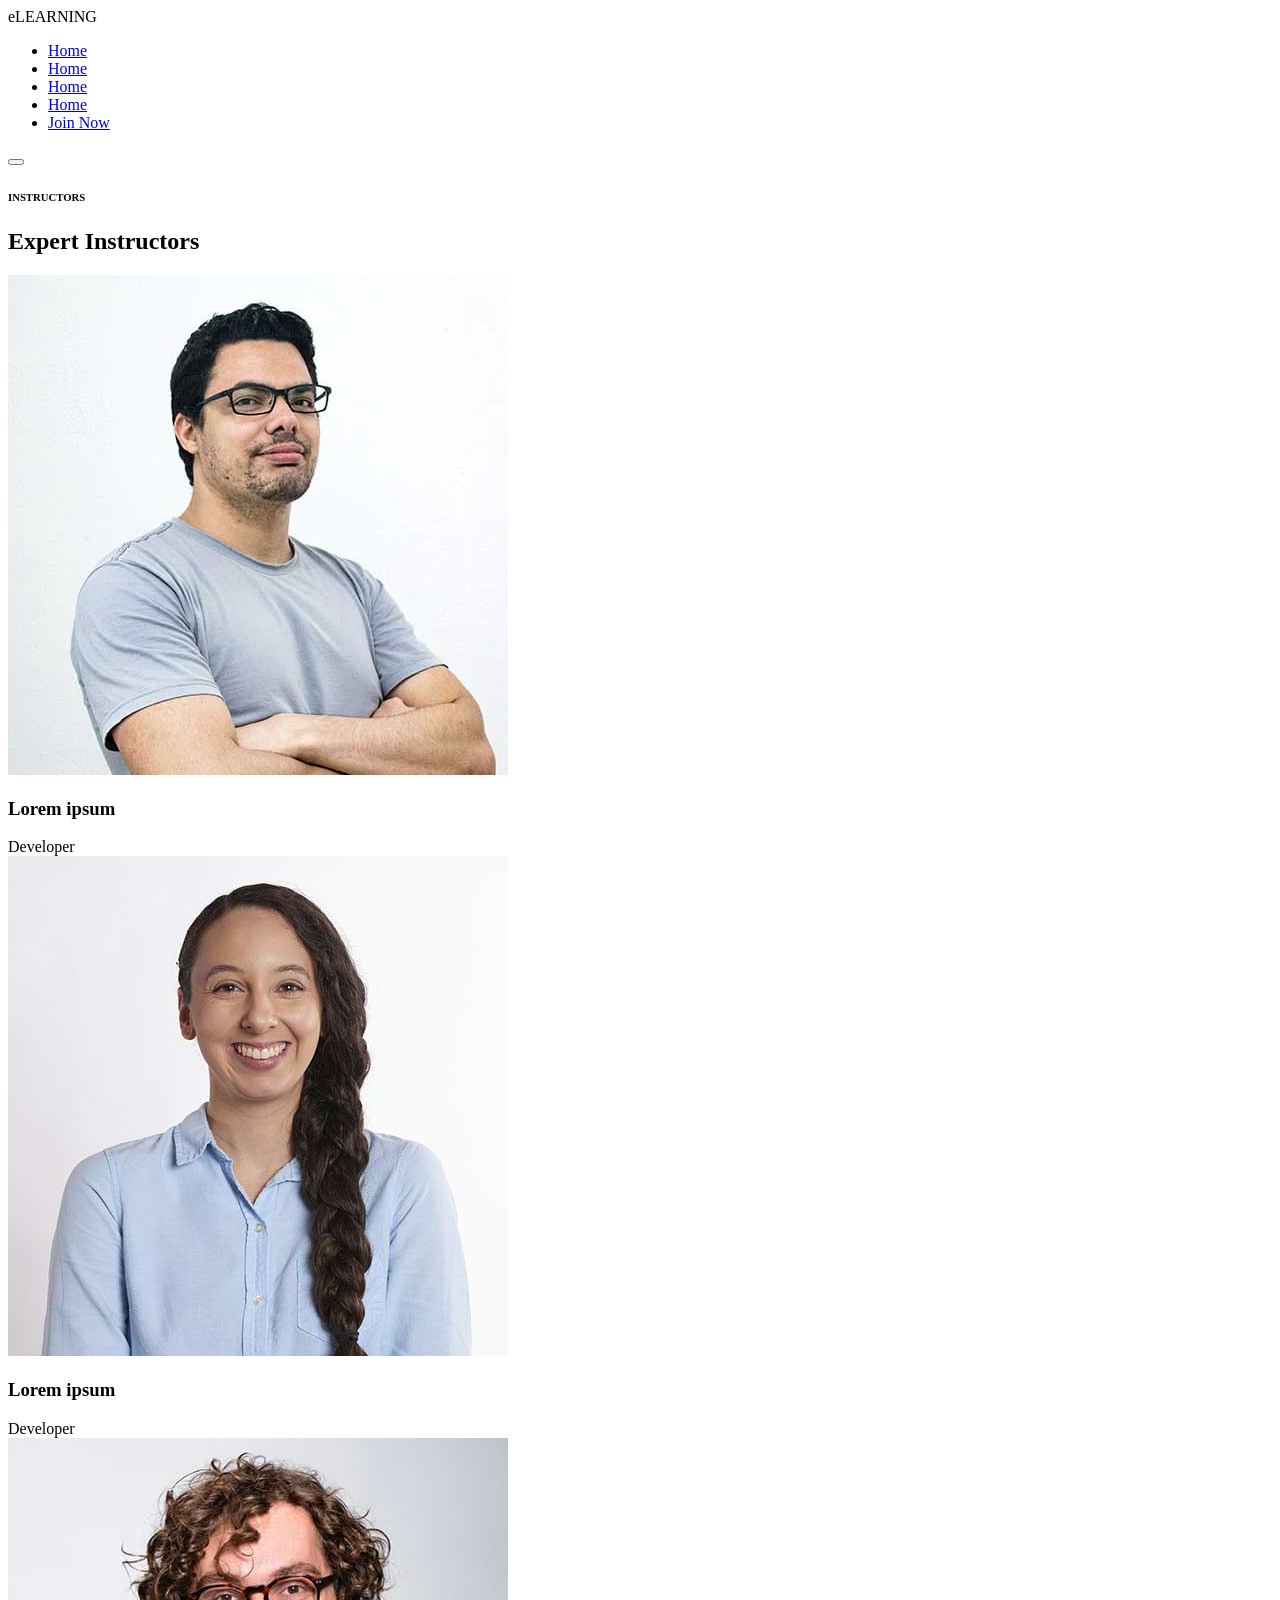
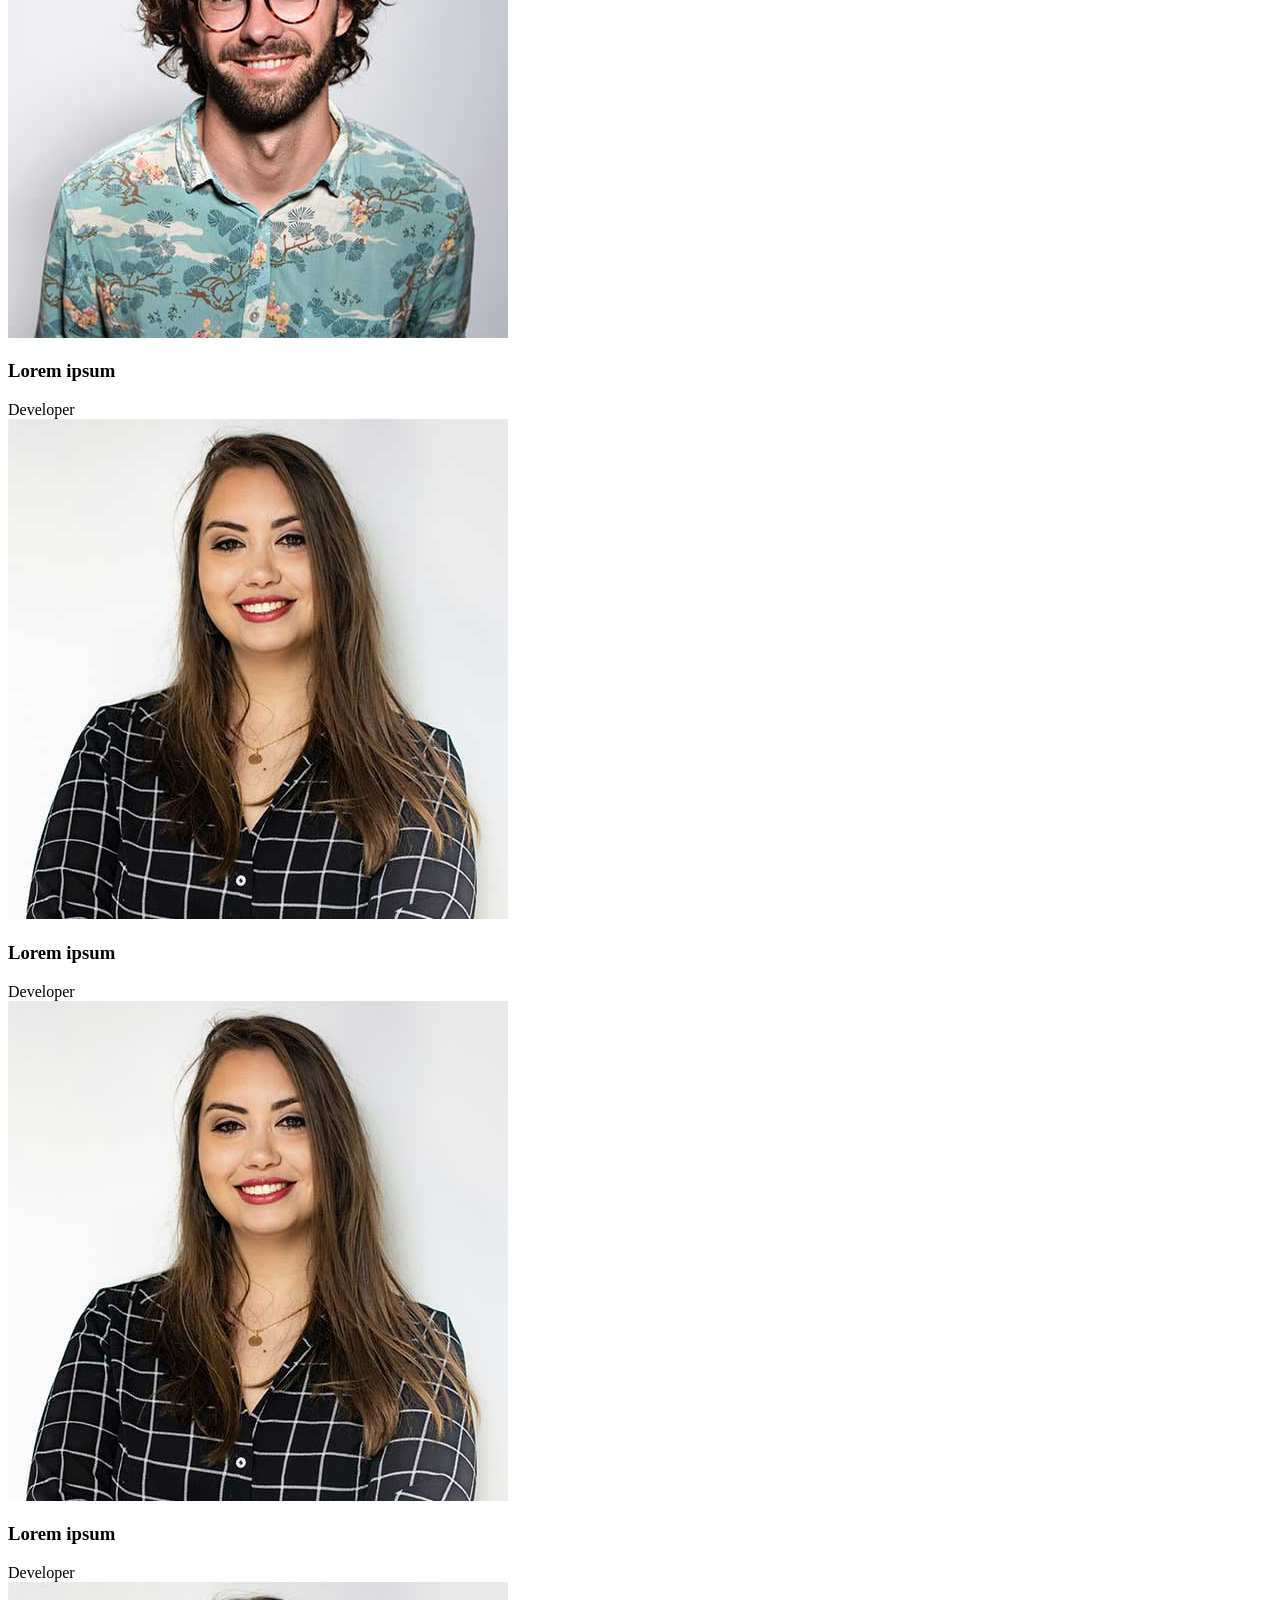
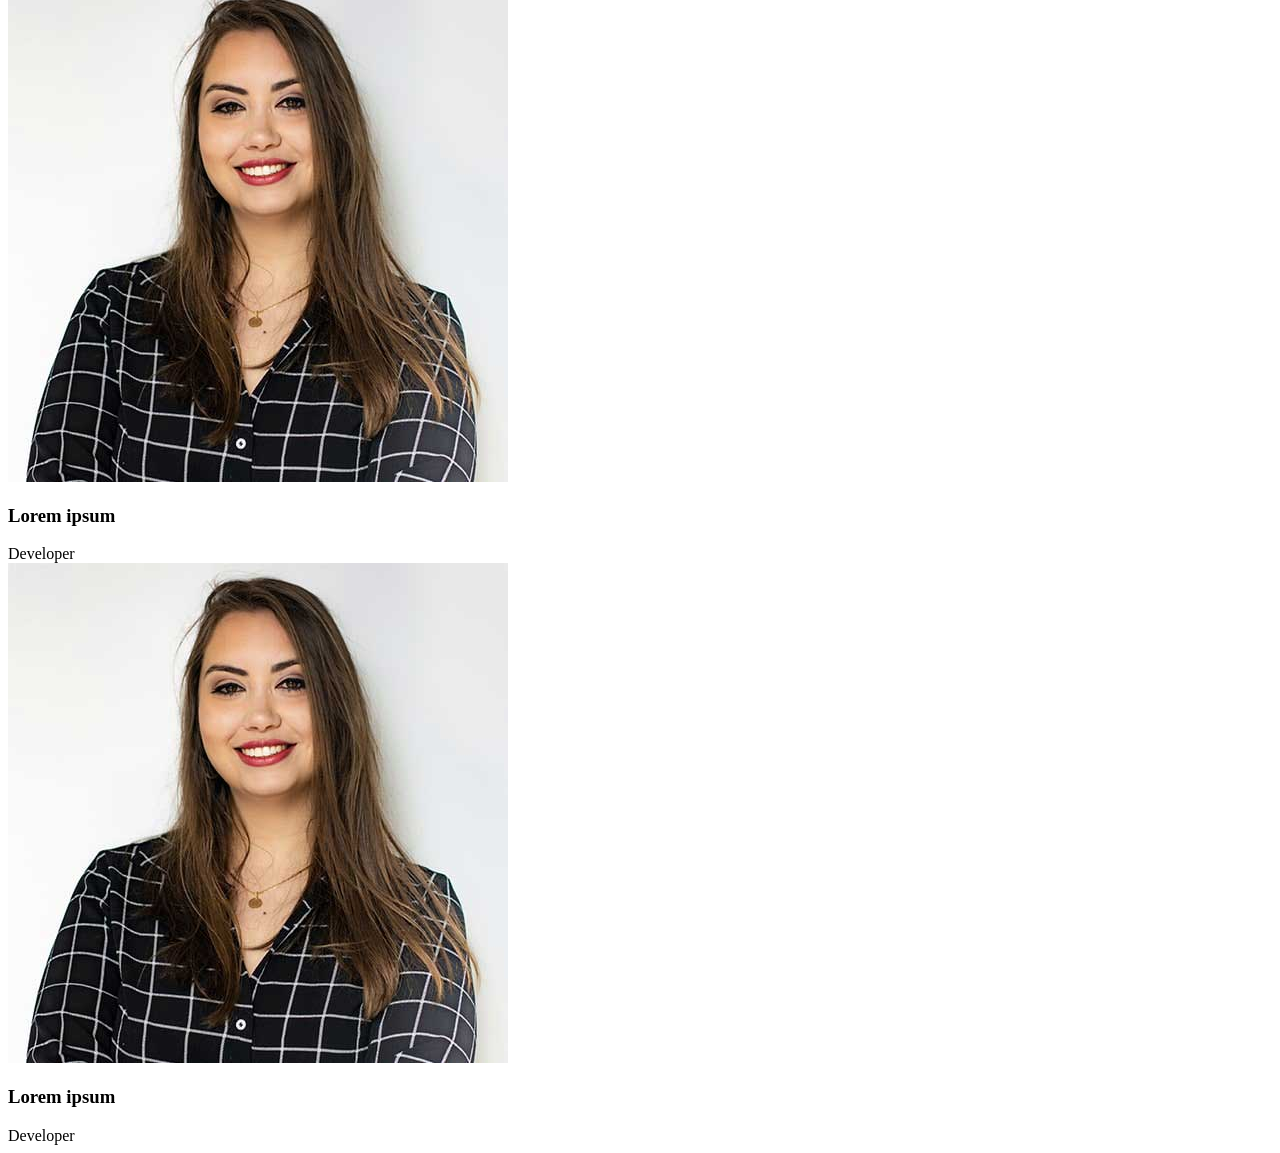
==== Expert-Instructors/html/Responsive.html @ df25754a "Expert-Instructors UI" ====
<!DOCTYPE html>
<html lang="en">
  <!-- dir="rtl"-->

  <head>
    <meta charset="UTF-8" />
    <meta name="viewport" content="width=device-width, initial-scale=1.0" />

    <title>OurTime2</title>

    <link rel="stylesheet" href="../CSS/all.min.css" />

    <link rel="stylesheet" href="../CSS/Responsive.css" />
  </head>

  <body>
    <header>
      <nav class="hero">
        <div class="head">
          <div class="logo">
            <i class="fas fa-book"></i>
            <span>eLEARNING</span>
          </div>

          <div class="menu">
            <ul>
              <li><a href="#" class="active">Home</a></li>
              <li><a href="#">Home</a></li>
              <li><a href="#">Home</a></li>
              <li><a href="#">Home</a></li>

              <li>
                <a href="#" class="btn">
                  <span>Join Now</span>
                  <i class="fas fa-arrow-right"></i
                ></a>
              </li>
            </ul>
          </div>

          <!-- <button class="btn-2"><i class="fas fa-list"></i></button> -->
          <button><i class="fas fa-bars"></i></button>
        </div>
      </nav>
    </header>

    <main>
      <section class="sec1">
        <div class="container">
          <div class="intro">
            <h6><span> INSTRUCTORS </span></h6>

            <h2>Expert Instructors</h2>
          </div>

          <div class="item-wrapper">
            <div class="item">
              <div class="imgs">
                <img src="../images/team-1.jpg" alt=" Notfound" />
              </div>

              <div class="info">
                <div class="text-contant">
                  <h3>Lorem ipsum</h3>

                  <span>Developer</span>
                </div>

                <div class="icon">
                  <a href="#"> <i class="fab fa-facebook-f"></i></a>
                  <a href="#"> <i class="fab fa-twitter"></i></a>
                  <a href="#"> <i class="fab fa-instagram"></i></a>
                </div>
              </div>
            </div>
            <div class="item">
              <div class="imgs">
                <img src="../images/team-2.jpg" alt=" Notfound" />
              </div>

              <div class="info">
                <div class="text-contant">
                  <h3>Lorem ipsum</h3>

                  <span>Developer</span>
                </div>

                <div class="icon">
                  <a href="#"> <i class="fab fa-facebook-f"></i></a>
                  <a href="#"> <i class="fab fa-twitter"></i></a>
                  <a href="#"> <i class="fab fa-instagram"></i></a>
                </div>
              </div>
            </div>
            <div class="item">
              <div class="imgs">
                <img src="../images/team-3.jpg" alt=" Notfound" />
              </div>

              <div class="info">
                <div class="text-contant">
                  <h3>Lorem ipsum</h3>

                  <span>Developer</span>
                </div>

                <div class="icon">
                  <a href="#"> <i class="fab fa-facebook-f"></i></a>
                  <a href="#"> <i class="fab fa-twitter"></i></a>
                  <a href="#"> <i class="fab fa-instagram"></i></a>
                </div>
              </div>
            </div>
            <div class="item">
              <div class="imgs">
                <img src="../images/team-4.jpg" alt=" Notfound" />
              </div>

              <div class="info">
                <div class="text-contant">
                  <h3>Lorem ipsum</h3>

                  <span>Developer</span>
                </div>

                <div class="icon">
                  <a href="#"> <i class="fab fa-facebook-f"></i></a>
                  <a href="#"> <i class="fab fa-twitter"></i></a>
                  <a href="#"> <i class="fab fa-instagram"></i></a>
                </div>
              </div>
            </div>
            <div class="item">
              <div class="imgs">
                <img src="../images/team-4.jpg" alt=" Notfound" />
              </div>

              <div class="info">
                <div class="text-contant">
                  <h3>Lorem ipsum</h3>

                  <span>Developer</span>
                </div>

                <div class="icon">
                  <a href="#"> <i class="fab fa-facebook-f"></i></a>
                  <a href="#"> <i class="fab fa-twitter"></i></a>
                  <a href="#"> <i class="fab fa-instagram"></i></a>
                </div>
              </div>
            </div>
            <div class="item">
              <div class="imgs">
                <img src="../images/team-4.jpg" alt=" Notfound" />
              </div>

              <div class="info">
                <div class="text-contant">
                  <h3>Lorem ipsum</h3>

                  <span>Developer</span>
                </div>

                <div class="icon">
                  <a href="#"> <i class="fab fa-facebook-f"></i></a>
                  <a href="#"> <i class="fab fa-twitter"></i></a>
                  <a href="#"> <i class="fab fa-instagram"></i></a>
                </div>
              </div>
            </div>

            <div class="item">
              <div class="imgs">
                <img src="../images/team-4.jpg" alt=" Notfound" />
              </div>

              <div class="info">
                <div class="text-contant">
                  <h3>Lorem ipsum</h3>

                  <span>Developer</span>
                </div>

                <div class="icon">
                  <a href="#"> <i class="fab fa-facebook-f"></i></a>
                  <a href="#"> <i class="fab fa-twitter"></i></a>
                  <a href="#"> <i class="fab fa-instagram"></i></a>
                </div>
              </div>
            </div>
          </div>
        </div>
      </section>
    </main>

    <footer></footer>
  </body>
</html>
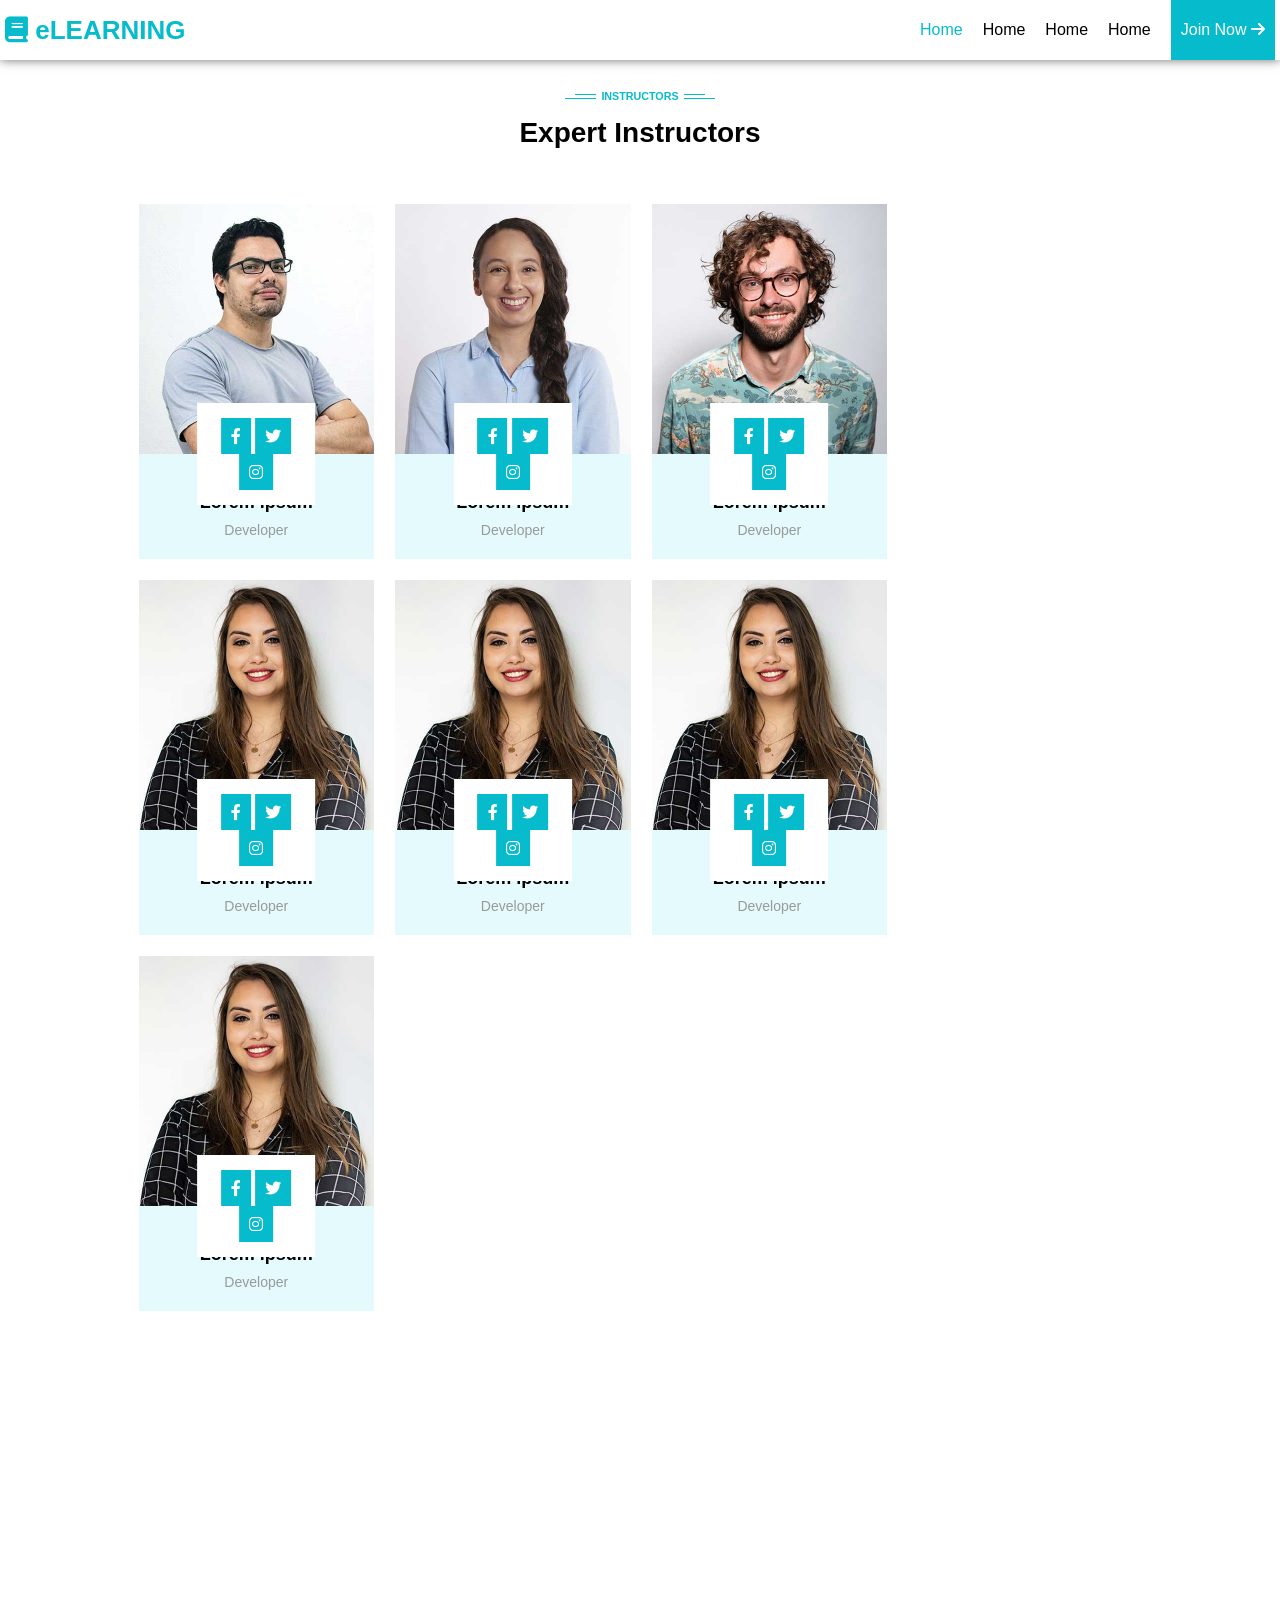
==== commit a68e8e81: "Edite" ====
--- a/Expert-Instructors/html/Responsive.html
+++ b/Expert-Instructors/html/Responsive.html
@@ -8,9 +8,9 @@
 
     <title>OurTime2</title>
 
-    <link rel="stylesheet" href="../CSS/all.min.css" />
+    <link rel="stylesheet" href="../css/all.min.css" />
 
-    <link rel="stylesheet" href="../CSS/Responsive.css" />
+    <link rel="stylesheet" href="../css/style.css" />
   </head>
 
   <body>
--- a/Expert-Instructors/css/all.min.css
+++ b/Expert-Instructors/css/all.min.css
@@ -0,0 +1,4 @@
+.fa{font-family:var(--fa-style-family,"Font Awesome 6 Free");font-weight:var(--fa-style,900)}.fa,.fa-brands,.fa-classic,.fa-regular,.fa-sharp,.fa-solid,.fab,.far,.fas{-moz-osx-font-smoothing:grayscale;-webkit-font-smoothing:antialiased;display:var(--fa-display,inline-block);font-style:normal;font-variant:normal;line-height:1;text-rendering:auto}.fa-classic,.fa-regular,.fa-solid,.far,.fas{font-family:"Font Awesome 6 Free"}.fa-brands,.fab{font-family:"Font Awesome 6 Brands"}.fa-1x{font-size:1em}.fa-2x{font-size:2em}.fa-3x{font-size:3em}.fa-4x{font-size:4em}.fa-5x{font-size:5em}.fa-6x{font-size:6em}.fa-7x{font-size:7em}.fa-8x{font-size:8em}.fa-9x{font-size:9em}.fa-10x{font-size:10em}.fa-2xs{font-size:.625em;line-height:.1em;vertical-align:.225em}.fa-xs{font-size:.75em;line-height:.08333em;vertical-align:.125em}.fa-sm{font-size:.875em;line-height:.07143em;vertical-align:.05357em}.fa-lg{font-size:1.25em;line-height:.05em;vertical-align:-.075em}.fa-xl{font-size:1.5em;line-height:.04167em;vertical-align:-.125em}.fa-2xl{font-size:2em;line-height:.03125em;vertical-align:-.1875em}.fa-fw{text-align:center;width:1.25em}.fa-ul{list-style-type:none;margin-left:var(--fa-li-margin,2.5em);padding-left:0}.fa-ul>li{position:relative}.fa-li{left:calc(var(--fa-li-width, 2em)*-1);position:absolute;text-align:center;width:var(--fa-li-width,2em);line-height:inherit}.fa-border{border-radius:var(--fa-border-radius,.1em);border:var(--fa-border-width,.08em) var(--fa-border-style,solid) var(--fa-border-color,#eee);padding:var(--fa-border-padding,.2em .25em .15em)}.fa-pull-left{float:left;margin-right:var(--fa-pull-margin,.3em)}.fa-pull-right{float:right;margin-left:var(--fa-pull-margin,.3em)}.fa-beat{-webkit-animation-name:fa-beat;animation-name:fa-beat;-webkit-animation-delay:var(--fa-animation-delay,0s);animation-delay:var(--fa-animation-delay,0s);-webkit-animation-direction:var(--fa-animation-direction,normal);animation-direction:var(--fa-animation-direction,normal);-webkit-animation-duration:var(--fa-animation-duration,1s);animation-duration:var(--fa-animation-duration,1s);-webkit-animation-iteration-count:var(--fa-animation-iteration-count,infinite);animation-iteration-count:var(--fa-animation-iteration-count,infinite);-webkit-animation-timing-function:var(--fa-animation-timing,ease-in-out);animation-timing-function:var(--fa-animation-timing,ease-in-out)}.fa-bounce{-webkit-animation-name:fa-bounce;animation-name:fa-bounce;-webkit-animation-delay:var(--fa-animation-delay,0s);animation-delay:var(--fa-animation-delay,0s);-webkit-animation-direction:var(--fa-animation-direction,normal);animation-direction:var(--fa-animation-direction,normal);-webkit-animation-duration:var(--fa-animation-duration,1s);animation-duration:var(--fa-animation-duration,1s);-webkit-animation-iteration-count:var(--fa-animation-iteration-count,infinite);animation-iteration-count:var(--fa-animation-iteration-count,infinite);-webkit-animation-timing-function:var(--fa-animation-timing,cubic-bezier(.28,.84,.42,1));animation-timing-function:var(--fa-animation-timing,cubic-bezier(.28,.84,.42,1))}.fa-fade{-webkit-animation-name:fa-fade;animation-name:fa-fade;-webkit-animation-iteration-count:var(--fa-animation-iteration-count,infinite);animation-iteration-count:var(--fa-animation-iteration-count,infinite);-webkit-animation-timing-function:var(--fa-animation-timing,cubic-bezier(.4,0,.6,1));animation-timing-function:var(--fa-animation-timing,cubic-bezier(.4,0,.6,1))}.fa-beat-fade,.fa-fade{-webkit-animation-delay:var(--fa-animation-delay,0s);animation-delay:var(--fa-animation-delay,0s);-webkit-animation-direction:var(--fa-animation-direction,normal);animation-direction:var(--fa-animation-direction,normal);-webkit-animation-duration:var(--fa-animation-duration,1s);animation-duration:var(--fa-animation-duration,1s)}.fa-beat-fade{-webkit-animation-name:fa-beat-fade;animation-name:fa-beat-fade;-webkit-animation-iteration-count:var(--fa-animation-iteration-count,infinite);animation-iteration-count:var(--fa-animation-iteration-count,infinite);-webkit-animation-timing-function:var(--fa-animation-timing,cubic-bezier(.4,0,.6,1));animation-timing-function:var(--fa-animation-timing,cubic-bezier(.4,0,.6,1))}.fa-flip{-webkit-animation-name:fa-flip;animation-name:fa-flip;-webkit-animation-delay:var(--fa-animation-delay,0s);animation-delay:var(--fa-animation-delay,0s);-webkit-animation-direction:var(--fa-animation-direction,normal);animation-direction:var(--fa-animation-direction,normal);-webkit-animation-duration:var(--fa-animation-duration,1s);animation-duration:var(--fa-animation-duration,1s);-webkit-animation-iteration-count:var(--fa-animation-iteration-count,infinite);animation-iteration-count:var(--fa-animation-iteration-count,infinite);-webkit-animation-timing-function:var(--fa-animation-timing,ease-in-out);animation-timing-function:var(--fa-animation-timing,ease-in-out)}.fa-shake{-webkit-animation-name:fa-shake;animation-name:fa-shake;-webkit-animation-duration:var(--fa-animation-duration,1s);animation-duration:var(--fa-animation-duration,1s);-webkit-animation-iteration-count:var(--fa-animation-iteration-count,infinite);animation-iteration-count:var(--fa-animation-iteration-count,infinite);-webkit-animation-timing-function:var(--fa-animation-timing,linear);animation-timing-function:var(--fa-animation-timing,linear)}.fa-shake,.fa-spin{-webkit-animation-delay:var(--fa-animation-delay,0s);animation-delay:var(--fa-animation-delay,0s);-webkit-animation-direction:var(--fa-animation-direction,normal);animation-direction:var(--fa-animation-direction,normal)}.fa-spin{-webkit-animation-name:fa-spin;animation-name:fa-spin;-webkit-animation-duration:var(--fa-animation-duration,2s);animation-duration:var(--fa-animation-duration,2s);-webkit-animation-iteration-count:var(--fa-animation-iteration-count,infinite);animation-iteration-count:var(--fa-animation-iteration-count,infinite);-webkit-animation-timing-function:var(--fa-animation-timing,linear);animation-timing-function:var(--fa-animation-timing,linear)}.fa-spin-reverse{--fa-animation-direction:reverse}.fa-pulse,.fa-spin-pulse{-webkit-animation-name:fa-spin;animation-name:fa-spin;-webkit-animation-direction:var(--fa-animation-direction,normal);animation-direction:var(--fa-animation-direction,normal);-webkit-animation-duration:var(--fa-animation-duration,1s);animation-duration:var(--fa-animation-duration,1s);-webkit-animation-iteration-count:var(--fa-animation-iteration-count,infinite);animation-iteration-count:var(--fa-animation-iteration-count,infinite);-webkit-animation-timing-function:var(--fa-animation-timing,steps(8));animation-timing-function:var(--fa-animation-timing,steps(8))}@media (prefers-reduced-motion:reduce){.fa-beat,.fa-beat-fade,.fa-bounce,.fa-fade,.fa-flip,.fa-pulse,.fa-shake,.fa-spin,.fa-spin-pulse{-webkit-animation-delay:-1ms;animation-delay:-1ms;-webkit-animation-duration:1ms;animation-duration:1ms;-webkit-animation-iteration-count:1;animation-iteration-count:1;-webkit-transition-delay:0s;transition-delay:0s;-webkit-transition-duration:0s;transition-duration:0s}}@-webkit-keyframes fa-beat{0%,90%{-webkit-transform:scale(1);transform:scale(1)}45%{-webkit-transform:scale(var(--fa-beat-scale,1.25));transform:scale(var(--fa-beat-scale,1.25))}}@keyframes fa-beat{0%,90%{-webkit-transform:scale(1);transform:scale(1)}45%{-webkit-transform:scale(var(--fa-beat-scale,1.25));transform:scale(var(--fa-beat-scale,1.25))}}@-webkit-keyframes fa-bounce{0%{-webkit-transform:scale(1) translateY(0);transform:scale(1) translateY(0)}10%{-webkit-transform:scale(var(--fa-bounce-start-scale-x,1.1),var(--fa-bounce-start-scale-y,.9)) translateY(0);transform:scale(var(--fa-bounce-start-scale-x,1.1),var(--fa-bounce-start-scale-y,.9)) translateY(0)}30%{-webkit-transform:scale(var(--fa-bounce-jump-scale-x,.9),var(--fa-bounce-jump-scale-y,1.1)) translateY(var(--fa-bounce-height,-.5em));transform:scale(var(--fa-bounce-jump-scale-x,.9),var(--fa-bounce-jump-scale-y,1.1)) translateY(var(--fa-bounce-height,-.5em))}50%{-webkit-transform:scale(var(--fa-bounce-land-scale-x,1.05),var(--fa-bounce-land-scale-y,.95)) translateY(0);transform:scale(var(--fa-bounce-land-scale-x,1.05),var(--fa-bounce-land-scale-y,.95)) translateY(0)}57%{-webkit-transform:scale(1) translateY(var(--fa-bounce-rebound,-.125em));transform:scale(1) translateY(var(--fa-bounce-rebound,-.125em))}64%{-webkit-transform:scale(1) translateY(0);transform:scale(1) translateY(0)}to{-webkit-transform:scale(1) translateY(0);transform:scale(1) translateY(0)}}@keyframes fa-bounce{0%{-webkit-transform:scale(1) translateY(0);transform:scale(1) translateY(0)}10%{-webkit-transform:scale(var(--fa-bounce-start-scale-x,1.1),var(--fa-bounce-start-scale-y,.9)) translateY(0);transform:scale(var(--fa-bounce-start-scale-x,1.1),var(--fa-bounce-start-scale-y,.9)) translateY(0)}30%{-webkit-transform:scale(var(--fa-bounce-jump-scale-x,.9),var(--fa-bounce-jump-scale-y,1.1)) translateY(var(--fa-bounce-height,-.5em));transform:scale(var(--fa-bounce-jump-scale-x,.9),var(--fa-bounce-jump-scale-y,1.1)) translateY(var(--fa-bounce-height,-.5em))}50%{-webkit-transform:scale(var(--fa-bounce-land-scale-x,1.05),var(--fa-bounce-land-scale-y,.95)) translateY(0);transform:scale(var(--fa-bounce-land-scale-x,1.05),var(--fa-bounce-land-scale-y,.95)) translateY(0)}57%{-webkit-transform:scale(1) translateY(var(--fa-bounce-rebound,-.125em));transform:scale(1) translateY(var(--fa-bounce-rebound,-.125em))}64%{-webkit-transform:scale(1) translateY(0);transform:scale(1) translateY(0)}to{-webkit-transform:scale(1) translateY(0);transform:scale(1) translateY(0)}}@-webkit-keyframes fa-fade{50%{opacity:var(--fa-fade-opacity,.4)}}@keyframes fa-fade{50%{opacity:var(--fa-fade-opacity,.4)}}@-webkit-keyframes fa-beat-fade{0%,to{opacity:var(--fa-beat-fade-opacity,.4);-webkit-transform:scale(1);transform:scale(1)}50%{opacity:1;-webkit-transform:scale(var(--fa-beat-fade-scale,1.125));transform:scale(var(--fa-beat-fade-scale,1.125))}}@keyframes fa-beat-fade{0%,to{opacity:var(--fa-beat-fade-opacity,.4);-webkit-transform:scale(1);transform:scale(1)}50%{opacity:1;-webkit-transform:scale(var(--fa-beat-fade-scale,1.125));transform:scale(var(--fa-beat-fade-scale,1.125))}}@-webkit-keyframes fa-flip{50%{-webkit-transform:rotate3d(var(--fa-flip-x,0),var(--fa-flip-y,1),var(--fa-flip-z,0),var(--fa-flip-angle,-180deg));transform:rotate3d(var(--fa-flip-x,0),var(--fa-flip-y,1),var(--fa-flip-z,0),var(--fa-flip-angle,-180deg))}}@keyframes fa-flip{50%{-webkit-transform:rotate3d(var(--fa-flip-x,0),var(--fa-flip-y,1),var(--fa-flip-z,0),var(--fa-flip-angle,-180deg));transform:rotate3d(var(--fa-flip-x,0),var(--fa-flip-y,1),var(--fa-flip-z,0),var(--fa-flip-angle,-180deg))}}@-webkit-keyframes fa-shake{0%{-webkit-transform:rotate(-15deg);transform:rotate(-15deg)}4%{-webkit-transform:rotate(15deg);transform:rotate(15deg)}8%,24%{-webkit-transform:rotate(-18deg);transform:rotate(-18deg)}12%,28%{-webkit-transform:rotate(18deg);transform:rotate(18deg)}16%{-webkit-transform:rotate(-22deg);transform:rotate(-22deg)}20%{-webkit-transform:rotate(22deg);transform:rotate(22deg)}32%{-webkit-transform:rotate(-12deg);transform:rotate(-12deg)}36%{-webkit-transform:rotate(12deg);transform:rotate(12deg)}40%,to{-webkit-transform:rotate(0deg);transform:rotate(0deg)}}@keyframes fa-shake{0%{-webkit-transform:rotate(-15deg);transform:rotate(-15deg)}4%{-webkit-transform:rotate(15deg);transform:rotate(15deg)}8%,24%{-webkit-transform:rotate(-18deg);transform:rotate(-18deg)}12%,28%{-webkit-transform:rotate(18deg);transform:rotate(18deg)}16%{-webkit-transform:rotate(-22deg);transform:rotate(-22deg)}20%{-webkit-transform:rotate(22deg);transform:rotate(22deg)}32%{-webkit-transform:rotate(-12deg);transform:rotate(-12deg)}36%{-webkit-transform:rotate(12deg);transform:rotate(12deg)}40%,to{-webkit-transform:rotate(0deg);transform:rotate(0deg)}}@-webkit-keyframes fa-spin{0%{-webkit-transform:rotate(0deg);transform:rotate(0deg)}to{-webkit-transform:rotate(1turn);transform:rotate(1turn)}}@keyframes fa-spin{0%{-webkit-transform:rotate(0deg);transform:rotate(0deg)}to{-webkit-transform:rotate(1turn);transform:rotate(1turn)}}.fa-rotate-90{-webkit-transform:rotate(90deg);transform:rotate(90deg)}.fa-rotate-180{-webkit-transform:rotate(180deg);transform:rotate(180deg)}.fa-rotate-270{-webkit-transform:rotate(270deg);transform:rotate(270deg)}.fa-flip-horizontal{-webkit-transform:scaleX(-1);transform:scaleX(-1)}.fa-flip-vertical{-webkit-transform:scaleY(-1);transform:scaleY(-1)}.fa-flip-both,.fa-flip-horizontal.fa-flip-vertical{-webkit-transform:scale(-1);transform:scale(-1)}.fa-rotate-by{-webkit-transform:rotate(var(--fa-rotate-angle,none));transform:rotate(var(--fa-rotate-angle,none))}.fa-stack{display:inline-block;height:2em;line-height:2em;position:relative;vertical-align:middle;width:2.5em}.fa-stack-1x,.fa-stack-2x{left:0;position:absolute;text-align:center;width:100%;z-index:var(--fa-stack-z-index,auto)}.fa-stack-1x{line-height:inherit}.fa-stack-2x{font-size:2em}.fa-inverse{color:var(--fa-inverse,#fff)}
+
+.fa-0:before{content:"\30"}.fa-1:before{content:"\31"}.fa-2:before{content:"\32"}.fa-3:before{content:"\33"}.fa-4:before{content:"\34"}.fa-5:before{content:"\35"}.fa-6:before{content:"\36"}.fa-7:before{content:"\37"}.fa-8:before{content:"\38"}.fa-9:before{content:"\39"}.fa-fill-drip:before{content:"\f576"}.fa-arrows-to-circle:before{content:"\e4bd"}.fa-chevron-circle-right:before,.fa-circle-chevron-right:before{content:"\f138"}.fa-at:before{content:"\40"}.fa-trash-alt:before,.fa-trash-can:before{content:"\f2ed"}.fa-text-height:before{content:"\f034"}.fa-user-times:before,.fa-user-xmark:before{content:"\f235"}.fa-stethoscope:before{content:"\f0f1"}.fa-comment-alt:before,.fa-message:before{content:"\f27a"}.fa-info:before{content:"\f129"}.fa-compress-alt:before,.fa-down-left-and-up-right-to-center:before{content:"\f422"}.fa-explosion:before{content:"\e4e9"}.fa-file-alt:before,.fa-file-lines:before,.fa-file-text:before{content:"\f15c"}.fa-wave-square:before{content:"\f83e"}.fa-ring:before{content:"\f70b"}.fa-building-un:before{content:"\e4d9"}.fa-dice-three:before{content:"\f527"}.fa-calendar-alt:before,.fa-calendar-days:before{content:"\f073"}.fa-anchor-circle-check:before{content:"\e4aa"}.fa-building-circle-arrow-right:before{content:"\e4d1"}.fa-volleyball-ball:before,.fa-volleyball:before{content:"\f45f"}.fa-arrows-up-to-line:before{content:"\e4c2"}.fa-sort-desc:before,.fa-sort-down:before{content:"\f0dd"}.fa-circle-minus:before,.fa-minus-circle:before{content:"\f056"}.fa-door-open:before{content:"\f52b"}.fa-right-from-bracket:before,.fa-sign-out-alt:before{content:"\f2f5"}.fa-atom:before{content:"\f5d2"}.fa-soap:before{content:"\e06e"}.fa-heart-music-camera-bolt:before,.fa-icons:before{content:"\f86d"}.fa-microphone-alt-slash:before,.fa-microphone-lines-slash:before{content:"\f539"}.fa-bridge-circle-check:before{content:"\e4c9"}.fa-pump-medical:before{content:"\e06a"}.fa-fingerprint:before{content:"\f577"}.fa-hand-point-right:before{content:"\f0a4"}.fa-magnifying-glass-location:before,.fa-search-location:before{content:"\f689"}.fa-forward-step:before,.fa-step-forward:before{content:"\f051"}.fa-face-smile-beam:before,.fa-smile-beam:before{content:"\f5b8"}.fa-flag-checkered:before{content:"\f11e"}.fa-football-ball:before,.fa-football:before{content:"\f44e"}.fa-school-circle-exclamation:before{content:"\e56c"}.fa-crop:before{content:"\f125"}.fa-angle-double-down:before,.fa-angles-down:before{content:"\f103"}.fa-users-rectangle:before{content:"\e594"}.fa-people-roof:before{content:"\e537"}.fa-people-line:before{content:"\e534"}.fa-beer-mug-empty:before,.fa-beer:before{content:"\f0fc"}.fa-diagram-predecessor:before{content:"\e477"}.fa-arrow-up-long:before,.fa-long-arrow-up:before{content:"\f176"}.fa-burn:before,.fa-fire-flame-simple:before{content:"\f46a"}.fa-male:before,.fa-person:before{content:"\f183"}.fa-laptop:before{content:"\f109"}.fa-file-csv:before{content:"\f6dd"}.fa-menorah:before{content:"\f676"}.fa-truck-plane:before{content:"\e58f"}.fa-record-vinyl:before{content:"\f8d9"}.fa-face-grin-stars:before,.fa-grin-stars:before{content:"\f587"}.fa-bong:before{content:"\f55c"}.fa-pastafarianism:before,.fa-spaghetti-monster-flying:before{content:"\f67b"}.fa-arrow-down-up-across-line:before{content:"\e4af"}.fa-spoon:before,.fa-utensil-spoon:before{content:"\f2e5"}.fa-jar-wheat:before{content:"\e517"}.fa-envelopes-bulk:before,.fa-mail-bulk:before{content:"\f674"}.fa-file-circle-exclamation:before{content:"\e4eb"}.fa-circle-h:before,.fa-hospital-symbol:before{content:"\f47e"}.fa-pager:before{content:"\f815"}.fa-address-book:before,.fa-contact-book:before{content:"\f2b9"}.fa-strikethrough:before{content:"\f0cc"}.fa-k:before{content:"\4b"}.fa-landmark-flag:before{content:"\e51c"}.fa-pencil-alt:before,.fa-pencil:before{content:"\f303"}.fa-backward:before{content:"\f04a"}.fa-caret-right:before{content:"\f0da"}.fa-comments:before{content:"\f086"}.fa-file-clipboard:before,.fa-paste:before{content:"\f0ea"}.fa-code-pull-request:before{content:"\e13c"}.fa-clipboard-list:before{content:"\f46d"}.fa-truck-loading:before,.fa-truck-ramp-box:before{content:"\f4de"}.fa-user-check:before{content:"\f4fc"}.fa-vial-virus:before{content:"\e597"}.fa-sheet-plastic:before{content:"\e571"}.fa-blog:before{content:"\f781"}.fa-user-ninja:before{content:"\f504"}.fa-person-arrow-up-from-line:before{content:"\e539"}.fa-scroll-torah:before,.fa-torah:before{content:"\f6a0"}.fa-broom-ball:before,.fa-quidditch-broom-ball:before,.fa-quidditch:before{content:"\f458"}.fa-toggle-off:before{content:"\f204"}.fa-archive:before,.fa-box-archive:before{content:"\f187"}.fa-person-drowning:before{content:"\e545"}.fa-arrow-down-9-1:before,.fa-sort-numeric-desc:before,.fa-sort-numeric-down-alt:before{content:"\f886"}.fa-face-grin-tongue-squint:before,.fa-grin-tongue-squint:before{content:"\f58a"}.fa-spray-can:before{content:"\f5bd"}.fa-truck-monster:before{content:"\f63b"}.fa-w:before{content:"\57"}.fa-earth-africa:before,.fa-globe-africa:before{content:"\f57c"}.fa-rainbow:before{content:"\f75b"}.fa-circle-notch:before{content:"\f1ce"}.fa-tablet-alt:before,.fa-tablet-screen-button:before{content:"\f3fa"}.fa-paw:before{content:"\f1b0"}.fa-cloud:before{content:"\f0c2"}.fa-trowel-bricks:before{content:"\e58a"}.fa-face-flushed:before,.fa-flushed:before{content:"\f579"}.fa-hospital-user:before{content:"\f80d"}.fa-tent-arrow-left-right:before{content:"\e57f"}.fa-gavel:before,.fa-legal:before{content:"\f0e3"}.fa-binoculars:before{content:"\f1e5"}.fa-microphone-slash:before{content:"\f131"}.fa-box-tissue:before{content:"\e05b"}.fa-motorcycle:before{content:"\f21c"}.fa-bell-concierge:before,.fa-concierge-bell:before{content:"\f562"}.fa-pen-ruler:before,.fa-pencil-ruler:before{content:"\f5ae"}.fa-people-arrows-left-right:before,.fa-people-arrows:before{content:"\e068"}.fa-mars-and-venus-burst:before{content:"\e523"}.fa-caret-square-right:before,.fa-square-caret-right:before{content:"\f152"}.fa-cut:before,.fa-scissors:before{content:"\f0c4"}.fa-sun-plant-wilt:before{content:"\e57a"}.fa-toilets-portable:before{content:"\e584"}.fa-hockey-puck:before{content:"\f453"}.fa-table:before{content:"\f0ce"}.fa-magnifying-glass-arrow-right:before{content:"\e521"}.fa-digital-tachograph:before,.fa-tachograph-digital:before{content:"\f566"}.fa-users-slash:before{content:"\e073"}.fa-clover:before{content:"\e139"}.fa-mail-reply:before,.fa-reply:before{content:"\f3e5"}.fa-star-and-crescent:before{content:"\f699"}.fa-house-fire:before{content:"\e50c"}.fa-minus-square:before,.fa-square-minus:before{content:"\f146"}.fa-helicopter:before{content:"\f533"}.fa-compass:before{content:"\f14e"}.fa-caret-square-down:before,.fa-square-caret-down:before{content:"\f150"}.fa-file-circle-question:before{content:"\e4ef"}.fa-laptop-code:before{content:"\f5fc"}.fa-swatchbook:before{content:"\f5c3"}.fa-prescription-bottle:before{content:"\f485"}.fa-bars:before,.fa-navicon:before{content:"\f0c9"}.fa-people-group:before{content:"\e533"}.fa-hourglass-3:before,.fa-hourglass-end:before{content:"\f253"}.fa-heart-broken:before,.fa-heart-crack:before{content:"\f7a9"}.fa-external-link-square-alt:before,.fa-square-up-right:before{content:"\f360"}.fa-face-kiss-beam:before,.fa-kiss-beam:before{content:"\f597"}.fa-film:before{content:"\f008"}.fa-ruler-horizontal:before{content:"\f547"}.fa-people-robbery:before{content:"\e536"}.fa-lightbulb:before{content:"\f0eb"}.fa-caret-left:before{content:"\f0d9"}.fa-circle-exclamation:before,.fa-exclamation-circle:before{content:"\f06a"}.fa-school-circle-xmark:before{content:"\e56d"}.fa-arrow-right-from-bracket:before,.fa-sign-out:before{content:"\f08b"}.fa-chevron-circle-down:before,.fa-circle-chevron-down:before{content:"\f13a"}.fa-unlock-alt:before,.fa-unlock-keyhole:before{content:"\f13e"}.fa-cloud-showers-heavy:before{content:"\f740"}.fa-headphones-alt:before,.fa-headphones-simple:before{content:"\f58f"}.fa-sitemap:before{content:"\f0e8"}.fa-circle-dollar-to-slot:before,.fa-donate:before{content:"\f4b9"}.fa-memory:before{content:"\f538"}.fa-road-spikes:before{content:"\e568"}.fa-fire-burner:before{content:"\e4f1"}.fa-flag:before{content:"\f024"}.fa-hanukiah:before{content:"\f6e6"}.fa-feather:before{content:"\f52d"}.fa-volume-down:before,.fa-volume-low:before{content:"\f027"}.fa-comment-slash:before{content:"\f4b3"}.fa-cloud-sun-rain:before{content:"\f743"}.fa-compress:before{content:"\f066"}.fa-wheat-alt:before,.fa-wheat-awn:before{content:"\e2cd"}.fa-ankh:before{content:"\f644"}.fa-hands-holding-child:before{content:"\e4fa"}.fa-asterisk:before{content:"\2a"}.fa-check-square:before,.fa-square-check:before{content:"\f14a"}.fa-peseta-sign:before{content:"\e221"}.fa-header:before,.fa-heading:before{content:"\f1dc"}.fa-ghost:before{content:"\f6e2"}.fa-list-squares:before,.fa-list:before{content:"\f03a"}.fa-phone-square-alt:before,.fa-square-phone-flip:before{content:"\f87b"}.fa-cart-plus:before{content:"\f217"}.fa-gamepad:before{content:"\f11b"}.fa-circle-dot:before,.fa-dot-circle:before{content:"\f192"}.fa-dizzy:before,.fa-face-dizzy:before{content:"\f567"}.fa-egg:before{content:"\f7fb"}.fa-house-medical-circle-xmark:before{content:"\e513"}.fa-campground:before{content:"\f6bb"}.fa-folder-plus:before{content:"\f65e"}.fa-futbol-ball:before,.fa-futbol:before,.fa-soccer-ball:before{content:"\f1e3"}.fa-paint-brush:before,.fa-paintbrush:before{content:"\f1fc"}.fa-lock:before{content:"\f023"}.fa-gas-pump:before{content:"\f52f"}.fa-hot-tub-person:before,.fa-hot-tub:before{content:"\f593"}.fa-map-location:before,.fa-map-marked:before{content:"\f59f"}.fa-house-flood-water:before{content:"\e50e"}.fa-tree:before{content:"\f1bb"}.fa-bridge-lock:before{content:"\e4cc"}.fa-sack-dollar:before{content:"\f81d"}.fa-edit:before,.fa-pen-to-square:before{content:"\f044"}.fa-car-side:before{content:"\f5e4"}.fa-share-alt:before,.fa-share-nodes:before{content:"\f1e0"}.fa-heart-circle-minus:before{content:"\e4ff"}.fa-hourglass-2:before,.fa-hourglass-half:before{content:"\f252"}.fa-microscope:before{content:"\f610"}.fa-sink:before{content:"\e06d"}.fa-bag-shopping:before,.fa-shopping-bag:before{content:"\f290"}.fa-arrow-down-z-a:before,.fa-sort-alpha-desc:before,.fa-sort-alpha-down-alt:before{content:"\f881"}.fa-mitten:before{content:"\f7b5"}.fa-person-rays:before{content:"\e54d"}.fa-users:before{content:"\f0c0"}.fa-eye-slash:before{content:"\f070"}.fa-flask-vial:before{content:"\e4f3"}.fa-hand-paper:before,.fa-hand:before{content:"\f256"}.fa-om:before{content:"\f679"}.fa-worm:before{content:"\e599"}.fa-house-circle-xmark:before{content:"\e50b"}.fa-plug:before{content:"\f1e6"}.fa-chevron-up:before{content:"\f077"}.fa-hand-spock:before{content:"\f259"}.fa-stopwatch:before{content:"\f2f2"}.fa-face-kiss:before,.fa-kiss:before{content:"\f596"}.fa-bridge-circle-xmark:before{content:"\e4cb"}.fa-face-grin-tongue:before,.fa-grin-tongue:before{content:"\f589"}.fa-chess-bishop:before{content:"\f43a"}.fa-face-grin-wink:before,.fa-grin-wink:before{content:"\f58c"}.fa-deaf:before,.fa-deafness:before,.fa-ear-deaf:before,.fa-hard-of-hearing:before{content:"\f2a4"}.fa-road-circle-check:before{content:"\e564"}.fa-dice-five:before{content:"\f523"}.fa-rss-square:before,.fa-square-rss:before{content:"\f143"}.fa-land-mine-on:before{content:"\e51b"}.fa-i-cursor:before{content:"\f246"}.fa-stamp:before{content:"\f5bf"}.fa-stairs:before{content:"\e289"}.fa-i:before{content:"\49"}.fa-hryvnia-sign:before,.fa-hryvnia:before{content:"\f6f2"}.fa-pills:before{content:"\f484"}.fa-face-grin-wide:before,.fa-grin-alt:before{content:"\f581"}.fa-tooth:before{content:"\f5c9"}.fa-v:before{content:"\56"}.fa-bangladeshi-taka-sign:before{content:"\e2e6"}.fa-bicycle:before{content:"\f206"}.fa-rod-asclepius:before,.fa-rod-snake:before,.fa-staff-aesculapius:before,.fa-staff-snake:before{content:"\e579"}.fa-head-side-cough-slash:before{content:"\e062"}.fa-ambulance:before,.fa-truck-medical:before{content:"\f0f9"}.fa-wheat-awn-circle-exclamation:before{content:"\e598"}.fa-snowman:before{content:"\f7d0"}.fa-mortar-pestle:before{content:"\f5a7"}.fa-road-barrier:before{content:"\e562"}.fa-school:before{content:"\f549"}.fa-igloo:before{content:"\f7ae"}.fa-joint:before{content:"\f595"}.fa-angle-right:before{content:"\f105"}.fa-horse:before{content:"\f6f0"}.fa-q:before{content:"\51"}.fa-g:before{content:"\47"}.fa-notes-medical:before{content:"\f481"}.fa-temperature-2:before,.fa-temperature-half:before,.fa-thermometer-2:before,.fa-thermometer-half:before{content:"\f2c9"}.fa-dong-sign:before{content:"\e169"}.fa-capsules:before{content:"\f46b"}.fa-poo-bolt:before,.fa-poo-storm:before{content:"\f75a"}.fa-face-frown-open:before,.fa-frown-open:before{content:"\f57a"}.fa-hand-point-up:before{content:"\f0a6"}.fa-money-bill:before{content:"\f0d6"}.fa-bookmark:before{content:"\f02e"}.fa-align-justify:before{content:"\f039"}.fa-umbrella-beach:before{content:"\f5ca"}.fa-helmet-un:before{content:"\e503"}.fa-bullseye:before{content:"\f140"}.fa-bacon:before{content:"\f7e5"}.fa-hand-point-down:before{content:"\f0a7"}.fa-arrow-up-from-bracket:before{content:"\e09a"}.fa-folder-blank:before,.fa-folder:before{content:"\f07b"}.fa-file-medical-alt:before,.fa-file-waveform:before{content:"\f478"}.fa-radiation:before{content:"\f7b9"}.fa-chart-simple:before{content:"\e473"}.fa-mars-stroke:before{content:"\f229"}.fa-vial:before{content:"\f492"}.fa-dashboard:before,.fa-gauge-med:before,.fa-gauge:before,.fa-tachometer-alt-average:before{content:"\f624"}.fa-magic-wand-sparkles:before,.fa-wand-magic-sparkles:before{content:"\e2ca"}.fa-e:before{content:"\45"}.fa-pen-alt:before,.fa-pen-clip:before{content:"\f305"}.fa-bridge-circle-exclamation:before{content:"\e4ca"}.fa-user:before{content:"\f007"}.fa-school-circle-check:before{content:"\e56b"}.fa-dumpster:before{content:"\f793"}.fa-shuttle-van:before,.fa-van-shuttle:before{content:"\f5b6"}.fa-building-user:before{content:"\e4da"}.fa-caret-square-left:before,.fa-square-caret-left:before{content:"\f191"}.fa-highlighter:before{content:"\f591"}.fa-key:before{content:"\f084"}.fa-bullhorn:before{content:"\f0a1"}.fa-globe:before{content:"\f0ac"}.fa-synagogue:before{content:"\f69b"}.fa-person-half-dress:before{content:"\e548"}.fa-road-bridge:before{content:"\e563"}.fa-location-arrow:before{content:"\f124"}.fa-c:before{content:"\43"}.fa-tablet-button:before{content:"\f10a"}.fa-building-lock:before{content:"\e4d6"}.fa-pizza-slice:before{content:"\f818"}.fa-money-bill-wave:before{content:"\f53a"}.fa-area-chart:before,.fa-chart-area:before{content:"\f1fe"}.fa-house-flag:before{content:"\e50d"}.fa-person-circle-minus:before{content:"\e540"}.fa-ban:before,.fa-cancel:before{content:"\f05e"}.fa-camera-rotate:before{content:"\e0d8"}.fa-air-freshener:before,.fa-spray-can-sparkles:before{content:"\f5d0"}.fa-star:before{content:"\f005"}.fa-repeat:before{content:"\f363"}.fa-cross:before{content:"\f654"}.fa-box:before{content:"\f466"}.fa-venus-mars:before{content:"\f228"}.fa-arrow-pointer:before,.fa-mouse-pointer:before{content:"\f245"}.fa-expand-arrows-alt:before,.fa-maximize:before{content:"\f31e"}.fa-charging-station:before{content:"\f5e7"}.fa-shapes:before,.fa-triangle-circle-square:before{content:"\f61f"}.fa-random:before,.fa-shuffle:before{content:"\f074"}.fa-person-running:before,.fa-running:before{content:"\f70c"}.fa-mobile-retro:before{content:"\e527"}.fa-grip-lines-vertical:before{content:"\f7a5"}.fa-spider:before{content:"\f717"}.fa-hands-bound:before{content:"\e4f9"}.fa-file-invoice-dollar:before{content:"\f571"}.fa-plane-circle-exclamation:before{content:"\e556"}.fa-x-ray:before{content:"\f497"}.fa-spell-check:before{content:"\f891"}.fa-slash:before{content:"\f715"}.fa-computer-mouse:before,.fa-mouse:before{content:"\f8cc"}.fa-arrow-right-to-bracket:before,.fa-sign-in:before{content:"\f090"}.fa-shop-slash:before,.fa-store-alt-slash:before{content:"\e070"}.fa-server:before{content:"\f233"}.fa-virus-covid-slash:before{content:"\e4a9"}.fa-shop-lock:before{content:"\e4a5"}.fa-hourglass-1:before,.fa-hourglass-start:before{content:"\f251"}.fa-blender-phone:before{content:"\f6b6"}.fa-building-wheat:before{content:"\e4db"}.fa-person-breastfeeding:before{content:"\e53a"}.fa-right-to-bracket:before,.fa-sign-in-alt:before{content:"\f2f6"}.fa-venus:before{content:"\f221"}.fa-passport:before{content:"\f5ab"}.fa-heart-pulse:before,.fa-heartbeat:before{content:"\f21e"}.fa-people-carry-box:before,.fa-people-carry:before{content:"\f4ce"}.fa-temperature-high:before{content:"\f769"}.fa-microchip:before{content:"\f2db"}.fa-crown:before{content:"\f521"}.fa-weight-hanging:before{content:"\f5cd"}.fa-xmarks-lines:before{content:"\e59a"}.fa-file-prescription:before{content:"\f572"}.fa-weight-scale:before,.fa-weight:before{content:"\f496"}.fa-user-friends:before,.fa-user-group:before{content:"\f500"}.fa-arrow-up-a-z:before,.fa-sort-alpha-up:before{content:"\f15e"}.fa-chess-knight:before{content:"\f441"}.fa-face-laugh-squint:before,.fa-laugh-squint:before{content:"\f59b"}.fa-wheelchair:before{content:"\f193"}.fa-arrow-circle-up:before,.fa-circle-arrow-up:before{content:"\f0aa"}.fa-toggle-on:before{content:"\f205"}.fa-person-walking:before,.fa-walking:before{content:"\f554"}.fa-l:before{content:"\4c"}.fa-fire:before{content:"\f06d"}.fa-bed-pulse:before,.fa-procedures:before{content:"\f487"}.fa-shuttle-space:before,.fa-space-shuttle:before{content:"\f197"}.fa-face-laugh:before,.fa-laugh:before{content:"\f599"}.fa-folder-open:before{content:"\f07c"}.fa-heart-circle-plus:before{content:"\e500"}.fa-code-fork:before{content:"\e13b"}.fa-city:before{content:"\f64f"}.fa-microphone-alt:before,.fa-microphone-lines:before{content:"\f3c9"}.fa-pepper-hot:before{content:"\f816"}.fa-unlock:before{content:"\f09c"}.fa-colon-sign:before{content:"\e140"}.fa-headset:before{content:"\f590"}.fa-store-slash:before{content:"\e071"}.fa-road-circle-xmark:before{content:"\e566"}.fa-user-minus:before{content:"\f503"}.fa-mars-stroke-up:before,.fa-mars-stroke-v:before{content:"\f22a"}.fa-champagne-glasses:before,.fa-glass-cheers:before{content:"\f79f"}.fa-clipboard:before{content:"\f328"}.fa-house-circle-exclamation:before{content:"\e50a"}.fa-file-arrow-up:before,.fa-file-upload:before{content:"\f574"}.fa-wifi-3:before,.fa-wifi-strong:before,.fa-wifi:before{content:"\f1eb"}.fa-bath:before,.fa-bathtub:before{content:"\f2cd"}.fa-underline:before{content:"\f0cd"}.fa-user-edit:before,.fa-user-pen:before{content:"\f4ff"}.fa-signature:before{content:"\f5b7"}.fa-stroopwafel:before{content:"\f551"}.fa-bold:before{content:"\f032"}.fa-anchor-lock:before{content:"\e4ad"}.fa-building-ngo:before{content:"\e4d7"}.fa-manat-sign:before{content:"\e1d5"}.fa-not-equal:before{content:"\f53e"}.fa-border-style:before,.fa-border-top-left:before{content:"\f853"}.fa-map-location-dot:before,.fa-map-marked-alt:before{content:"\f5a0"}.fa-jedi:before{content:"\f669"}.fa-poll:before,.fa-square-poll-vertical:before{content:"\f681"}.fa-mug-hot:before{content:"\f7b6"}.fa-battery-car:before,.fa-car-battery:before{content:"\f5df"}.fa-gift:before{content:"\f06b"}.fa-dice-two:before{content:"\f528"}.fa-chess-queen:before{content:"\f445"}.fa-glasses:before{content:"\f530"}.fa-chess-board:before{content:"\f43c"}.fa-building-circle-check:before{content:"\e4d2"}.fa-person-chalkboard:before{content:"\e53d"}.fa-mars-stroke-h:before,.fa-mars-stroke-right:before{content:"\f22b"}.fa-hand-back-fist:before,.fa-hand-rock:before{content:"\f255"}.fa-caret-square-up:before,.fa-square-caret-up:before{content:"\f151"}.fa-cloud-showers-water:before{content:"\e4e4"}.fa-bar-chart:before,.fa-chart-bar:before{content:"\f080"}.fa-hands-bubbles:before,.fa-hands-wash:before{content:"\e05e"}.fa-less-than-equal:before{content:"\f537"}.fa-train:before{content:"\f238"}.fa-eye-low-vision:before,.fa-low-vision:before{content:"\f2a8"}.fa-crow:before{content:"\f520"}.fa-sailboat:before{content:"\e445"}.fa-window-restore:before{content:"\f2d2"}.fa-plus-square:before,.fa-square-plus:before{content:"\f0fe"}.fa-torii-gate:before{content:"\f6a1"}.fa-frog:before{content:"\f52e"}.fa-bucket:before{content:"\e4cf"}.fa-image:before{content:"\f03e"}.fa-microphone:before{content:"\f130"}.fa-cow:before{content:"\f6c8"}.fa-caret-up:before{content:"\f0d8"}.fa-screwdriver:before{content:"\f54a"}.fa-folder-closed:before{content:"\e185"}.fa-house-tsunami:before{content:"\e515"}.fa-square-nfi:before{content:"\e576"}.fa-arrow-up-from-ground-water:before{content:"\e4b5"}.fa-glass-martini-alt:before,.fa-martini-glass:before{content:"\f57b"}.fa-rotate-back:before,.fa-rotate-backward:before,.fa-rotate-left:before,.fa-undo-alt:before{content:"\f2ea"}.fa-columns:before,.fa-table-columns:before{content:"\f0db"}.fa-lemon:before{content:"\f094"}.fa-head-side-mask:before{content:"\e063"}.fa-handshake:before{content:"\f2b5"}.fa-gem:before{content:"\f3a5"}.fa-dolly-box:before,.fa-dolly:before{content:"\f472"}.fa-smoking:before{content:"\f48d"}.fa-compress-arrows-alt:before,.fa-minimize:before{content:"\f78c"}.fa-monument:before{content:"\f5a6"}.fa-snowplow:before{content:"\f7d2"}.fa-angle-double-right:before,.fa-angles-right:before{content:"\f101"}.fa-cannabis:before{content:"\f55f"}.fa-circle-play:before,.fa-play-circle:before{content:"\f144"}.fa-tablets:before{content:"\f490"}.fa-ethernet:before{content:"\f796"}.fa-eur:before,.fa-euro-sign:before,.fa-euro:before{content:"\f153"}.fa-chair:before{content:"\f6c0"}.fa-check-circle:before,.fa-circle-check:before{content:"\f058"}.fa-circle-stop:before,.fa-stop-circle:before{content:"\f28d"}.fa-compass-drafting:before,.fa-drafting-compass:before{content:"\f568"}.fa-plate-wheat:before{content:"\e55a"}.fa-icicles:before{content:"\f7ad"}.fa-person-shelter:before{content:"\e54f"}.fa-neuter:before{content:"\f22c"}.fa-id-badge:before{content:"\f2c1"}.fa-marker:before{content:"\f5a1"}.fa-face-laugh-beam:before,.fa-laugh-beam:before{content:"\f59a"}.fa-helicopter-symbol:before{content:"\e502"}.fa-universal-access:before{content:"\f29a"}.fa-chevron-circle-up:before,.fa-circle-chevron-up:before{content:"\f139"}.fa-lari-sign:before{content:"\e1c8"}.fa-volcano:before{content:"\f770"}.fa-person-walking-dashed-line-arrow-right:before{content:"\e553"}.fa-gbp:before,.fa-pound-sign:before,.fa-sterling-sign:before{content:"\f154"}.fa-viruses:before{content:"\e076"}.fa-square-person-confined:before{content:"\e577"}.fa-user-tie:before{content:"\f508"}.fa-arrow-down-long:before,.fa-long-arrow-down:before{content:"\f175"}.fa-tent-arrow-down-to-line:before{content:"\e57e"}.fa-certificate:before{content:"\f0a3"}.fa-mail-reply-all:before,.fa-reply-all:before{content:"\f122"}.fa-suitcase:before{content:"\f0f2"}.fa-person-skating:before,.fa-skating:before{content:"\f7c5"}.fa-filter-circle-dollar:before,.fa-funnel-dollar:before{content:"\f662"}.fa-camera-retro:before{content:"\f083"}.fa-arrow-circle-down:before,.fa-circle-arrow-down:before{content:"\f0ab"}.fa-arrow-right-to-file:before,.fa-file-import:before{content:"\f56f"}.fa-external-link-square:before,.fa-square-arrow-up-right:before{content:"\f14c"}.fa-box-open:before{content:"\f49e"}.fa-scroll:before{content:"\f70e"}.fa-spa:before{content:"\f5bb"}.fa-location-pin-lock:before{content:"\e51f"}.fa-pause:before{content:"\f04c"}.fa-hill-avalanche:before{content:"\e507"}.fa-temperature-0:before,.fa-temperature-empty:before,.fa-thermometer-0:before,.fa-thermometer-empty:before{content:"\f2cb"}.fa-bomb:before{content:"\f1e2"}.fa-registered:before{content:"\f25d"}.fa-address-card:before,.fa-contact-card:before,.fa-vcard:before{content:"\f2bb"}.fa-balance-scale-right:before,.fa-scale-unbalanced-flip:before{content:"\f516"}.fa-subscript:before{content:"\f12c"}.fa-diamond-turn-right:before,.fa-directions:before{content:"\f5eb"}.fa-burst:before{content:"\e4dc"}.fa-house-laptop:before,.fa-laptop-house:before{content:"\e066"}.fa-face-tired:before,.fa-tired:before{content:"\f5c8"}.fa-money-bills:before{content:"\e1f3"}.fa-smog:before{content:"\f75f"}.fa-crutch:before{content:"\f7f7"}.fa-cloud-arrow-up:before,.fa-cloud-upload-alt:before,.fa-cloud-upload:before{content:"\f0ee"}.fa-palette:before{content:"\f53f"}.fa-arrows-turn-right:before{content:"\e4c0"}.fa-vest:before{content:"\e085"}.fa-ferry:before{content:"\e4ea"}.fa-arrows-down-to-people:before{content:"\e4b9"}.fa-seedling:before,.fa-sprout:before{content:"\f4d8"}.fa-arrows-alt-h:before,.fa-left-right:before{content:"\f337"}.fa-boxes-packing:before{content:"\e4c7"}.fa-arrow-circle-left:before,.fa-circle-arrow-left:before{content:"\f0a8"}.fa-group-arrows-rotate:before{content:"\e4f6"}.fa-bowl-food:before{content:"\e4c6"}.fa-candy-cane:before{content:"\f786"}.fa-arrow-down-wide-short:before,.fa-sort-amount-asc:before,.fa-sort-amount-down:before{content:"\f160"}.fa-cloud-bolt:before,.fa-thunderstorm:before{content:"\f76c"}.fa-remove-format:before,.fa-text-slash:before{content:"\f87d"}.fa-face-smile-wink:before,.fa-smile-wink:before{content:"\f4da"}.fa-file-word:before{content:"\f1c2"}.fa-file-powerpoint:before{content:"\f1c4"}.fa-arrows-h:before,.fa-arrows-left-right:before{content:"\f07e"}.fa-house-lock:before{content:"\e510"}.fa-cloud-arrow-down:before,.fa-cloud-download-alt:before,.fa-cloud-download:before{content:"\f0ed"}.fa-children:before{content:"\e4e1"}.fa-blackboard:before,.fa-chalkboard:before{content:"\f51b"}.fa-user-alt-slash:before,.fa-user-large-slash:before{content:"\f4fa"}.fa-envelope-open:before{content:"\f2b6"}.fa-handshake-alt-slash:before,.fa-handshake-simple-slash:before{content:"\e05f"}.fa-mattress-pillow:before{content:"\e525"}.fa-guarani-sign:before{content:"\e19a"}.fa-arrows-rotate:before,.fa-refresh:before,.fa-sync:before{content:"\f021"}.fa-fire-extinguisher:before{content:"\f134"}.fa-cruzeiro-sign:before{content:"\e152"}.fa-greater-than-equal:before{content:"\f532"}.fa-shield-alt:before,.fa-shield-halved:before{content:"\f3ed"}.fa-atlas:before,.fa-book-atlas:before{content:"\f558"}.fa-virus:before{content:"\e074"}.fa-envelope-circle-check:before{content:"\e4e8"}.fa-layer-group:before{content:"\f5fd"}.fa-arrows-to-dot:before{content:"\e4be"}.fa-archway:before{content:"\f557"}.fa-heart-circle-check:before{content:"\e4fd"}.fa-house-chimney-crack:before,.fa-house-damage:before{content:"\f6f1"}.fa-file-archive:before,.fa-file-zipper:before{content:"\f1c6"}.fa-square:before{content:"\f0c8"}.fa-glass-martini:before,.fa-martini-glass-empty:before{content:"\f000"}.fa-couch:before{content:"\f4b8"}.fa-cedi-sign:before{content:"\e0df"}.fa-italic:before{content:"\f033"}.fa-church:before{content:"\f51d"}.fa-comments-dollar:before{content:"\f653"}.fa-democrat:before{content:"\f747"}.fa-z:before{content:"\5a"}.fa-person-skiing:before,.fa-skiing:before{content:"\f7c9"}.fa-road-lock:before{content:"\e567"}.fa-a:before{content:"\41"}.fa-temperature-arrow-down:before,.fa-temperature-down:before{content:"\e03f"}.fa-feather-alt:before,.fa-feather-pointed:before{content:"\f56b"}.fa-p:before{content:"\50"}.fa-snowflake:before{content:"\f2dc"}.fa-newspaper:before{content:"\f1ea"}.fa-ad:before,.fa-rectangle-ad:before{content:"\f641"}.fa-arrow-circle-right:before,.fa-circle-arrow-right:before{content:"\f0a9"}.fa-filter-circle-xmark:before{content:"\e17b"}.fa-locust:before{content:"\e520"}.fa-sort:before,.fa-unsorted:before{content:"\f0dc"}.fa-list-1-2:before,.fa-list-numeric:before,.fa-list-ol:before{content:"\f0cb"}.fa-person-dress-burst:before{content:"\e544"}.fa-money-check-alt:before,.fa-money-check-dollar:before{content:"\f53d"}.fa-vector-square:before{content:"\f5cb"}.fa-bread-slice:before{content:"\f7ec"}.fa-language:before{content:"\f1ab"}.fa-face-kiss-wink-heart:before,.fa-kiss-wink-heart:before{content:"\f598"}.fa-filter:before{content:"\f0b0"}.fa-question:before{content:"\3f"}.fa-file-signature:before{content:"\f573"}.fa-arrows-alt:before,.fa-up-down-left-right:before{content:"\f0b2"}.fa-house-chimney-user:before{content:"\e065"}.fa-hand-holding-heart:before{content:"\f4be"}.fa-puzzle-piece:before{content:"\f12e"}.fa-money-check:before{content:"\f53c"}.fa-star-half-alt:before,.fa-star-half-stroke:before{content:"\f5c0"}.fa-code:before{content:"\f121"}.fa-glass-whiskey:before,.fa-whiskey-glass:before{content:"\f7a0"}.fa-building-circle-exclamation:before{content:"\e4d3"}.fa-magnifying-glass-chart:before{content:"\e522"}.fa-arrow-up-right-from-square:before,.fa-external-link:before{content:"\f08e"}.fa-cubes-stacked:before{content:"\e4e6"}.fa-krw:before,.fa-won-sign:before,.fa-won:before{content:"\f159"}.fa-virus-covid:before{content:"\e4a8"}.fa-austral-sign:before{content:"\e0a9"}.fa-f:before{content:"\46"}.fa-leaf:before{content:"\f06c"}.fa-road:before{content:"\f018"}.fa-cab:before,.fa-taxi:before{content:"\f1ba"}.fa-person-circle-plus:before{content:"\e541"}.fa-chart-pie:before,.fa-pie-chart:before{content:"\f200"}.fa-bolt-lightning:before{content:"\e0b7"}.fa-sack-xmark:before{content:"\e56a"}.fa-file-excel:before{content:"\f1c3"}.fa-file-contract:before{content:"\f56c"}.fa-fish-fins:before{content:"\e4f2"}.fa-building-flag:before{content:"\e4d5"}.fa-face-grin-beam:before,.fa-grin-beam:before{content:"\f582"}.fa-object-ungroup:before{content:"\f248"}.fa-poop:before{content:"\f619"}.fa-location-pin:before,.fa-map-marker:before{content:"\f041"}.fa-kaaba:before{content:"\f66b"}.fa-toilet-paper:before{content:"\f71e"}.fa-hard-hat:before,.fa-hat-hard:before,.fa-helmet-safety:before{content:"\f807"}.fa-eject:before{content:"\f052"}.fa-arrow-alt-circle-right:before,.fa-circle-right:before{content:"\f35a"}.fa-plane-circle-check:before{content:"\e555"}.fa-face-rolling-eyes:before,.fa-meh-rolling-eyes:before{content:"\f5a5"}.fa-object-group:before{content:"\f247"}.fa-chart-line:before,.fa-line-chart:before{content:"\f201"}.fa-mask-ventilator:before{content:"\e524"}.fa-arrow-right:before{content:"\f061"}.fa-map-signs:before,.fa-signs-post:before{content:"\f277"}.fa-cash-register:before{content:"\f788"}.fa-person-circle-question:before{content:"\e542"}.fa-h:before{content:"\48"}.fa-tarp:before{content:"\e57b"}.fa-screwdriver-wrench:before,.fa-tools:before{content:"\f7d9"}.fa-arrows-to-eye:before{content:"\e4bf"}.fa-plug-circle-bolt:before{content:"\e55b"}.fa-heart:before{content:"\f004"}.fa-mars-and-venus:before{content:"\f224"}.fa-home-user:before,.fa-house-user:before{content:"\e1b0"}.fa-dumpster-fire:before{content:"\f794"}.fa-house-crack:before{content:"\e3b1"}.fa-cocktail:before,.fa-martini-glass-citrus:before{content:"\f561"}.fa-face-surprise:before,.fa-surprise:before{content:"\f5c2"}.fa-bottle-water:before{content:"\e4c5"}.fa-circle-pause:before,.fa-pause-circle:before{content:"\f28b"}.fa-toilet-paper-slash:before{content:"\e072"}.fa-apple-alt:before,.fa-apple-whole:before{content:"\f5d1"}.fa-kitchen-set:before{content:"\e51a"}.fa-r:before{content:"\52"}.fa-temperature-1:before,.fa-temperature-quarter:before,.fa-thermometer-1:before,.fa-thermometer-quarter:before{content:"\f2ca"}.fa-cube:before{content:"\f1b2"}.fa-bitcoin-sign:before{content:"\e0b4"}.fa-shield-dog:before{content:"\e573"}.fa-solar-panel:before{content:"\f5ba"}.fa-lock-open:before{content:"\f3c1"}.fa-elevator:before{content:"\e16d"}.fa-money-bill-transfer:before{content:"\e528"}.fa-money-bill-trend-up:before{content:"\e529"}.fa-house-flood-water-circle-arrow-right:before{content:"\e50f"}.fa-poll-h:before,.fa-square-poll-horizontal:before{content:"\f682"}.fa-circle:before{content:"\f111"}.fa-backward-fast:before,.fa-fast-backward:before{content:"\f049"}.fa-recycle:before{content:"\f1b8"}.fa-user-astronaut:before{content:"\f4fb"}.fa-plane-slash:before{content:"\e069"}.fa-trademark:before{content:"\f25c"}.fa-basketball-ball:before,.fa-basketball:before{content:"\f434"}.fa-satellite-dish:before{content:"\f7c0"}.fa-arrow-alt-circle-up:before,.fa-circle-up:before{content:"\f35b"}.fa-mobile-alt:before,.fa-mobile-screen-button:before{content:"\f3cd"}.fa-volume-high:before,.fa-volume-up:before{content:"\f028"}.fa-users-rays:before{content:"\e593"}.fa-wallet:before{content:"\f555"}.fa-clipboard-check:before{content:"\f46c"}.fa-file-audio:before{content:"\f1c7"}.fa-burger:before,.fa-hamburger:before{content:"\f805"}.fa-wrench:before{content:"\f0ad"}.fa-bugs:before{content:"\e4d0"}.fa-rupee-sign:before,.fa-rupee:before{content:"\f156"}.fa-file-image:before{content:"\f1c5"}.fa-circle-question:before,.fa-question-circle:before{content:"\f059"}.fa-plane-departure:before{content:"\f5b0"}.fa-handshake-slash:before{content:"\e060"}.fa-book-bookmark:before{content:"\e0bb"}.fa-code-branch:before{content:"\f126"}.fa-hat-cowboy:before{content:"\f8c0"}.fa-bridge:before{content:"\e4c8"}.fa-phone-alt:before,.fa-phone-flip:before{content:"\f879"}.fa-truck-front:before{content:"\e2b7"}.fa-cat:before{content:"\f6be"}.fa-anchor-circle-exclamation:before{content:"\e4ab"}.fa-truck-field:before{content:"\e58d"}.fa-route:before{content:"\f4d7"}.fa-clipboard-question:before{content:"\e4e3"}.fa-panorama:before{content:"\e209"}.fa-comment-medical:before{content:"\f7f5"}.fa-teeth-open:before{content:"\f62f"}.fa-file-circle-minus:before{content:"\e4ed"}.fa-tags:before{content:"\f02c"}.fa-wine-glass:before{content:"\f4e3"}.fa-fast-forward:before,.fa-forward-fast:before{content:"\f050"}.fa-face-meh-blank:before,.fa-meh-blank:before{content:"\f5a4"}.fa-parking:before,.fa-square-parking:before{content:"\f540"}.fa-house-signal:before{content:"\e012"}.fa-bars-progress:before,.fa-tasks-alt:before{content:"\f828"}.fa-faucet-drip:before{content:"\e006"}.fa-cart-flatbed:before,.fa-dolly-flatbed:before{content:"\f474"}.fa-ban-smoking:before,.fa-smoking-ban:before{content:"\f54d"}.fa-terminal:before{content:"\f120"}.fa-mobile-button:before{content:"\f10b"}.fa-house-medical-flag:before{content:"\e514"}.fa-basket-shopping:before,.fa-shopping-basket:before{content:"\f291"}.fa-tape:before{content:"\f4db"}.fa-bus-alt:before,.fa-bus-simple:before{content:"\f55e"}.fa-eye:before{content:"\f06e"}.fa-face-sad-cry:before,.fa-sad-cry:before{content:"\f5b3"}.fa-audio-description:before{content:"\f29e"}.fa-person-military-to-person:before{content:"\e54c"}.fa-file-shield:before{content:"\e4f0"}.fa-user-slash:before{content:"\f506"}.fa-pen:before{content:"\f304"}.fa-tower-observation:before{content:"\e586"}.fa-file-code:before{content:"\f1c9"}.fa-signal-5:before,.fa-signal-perfect:before,.fa-signal:before{content:"\f012"}.fa-bus:before{content:"\f207"}.fa-heart-circle-xmark:before{content:"\e501"}.fa-home-lg:before,.fa-house-chimney:before{content:"\e3af"}.fa-window-maximize:before{content:"\f2d0"}.fa-face-frown:before,.fa-frown:before{content:"\f119"}.fa-prescription:before{content:"\f5b1"}.fa-shop:before,.fa-store-alt:before{content:"\f54f"}.fa-floppy-disk:before,.fa-save:before{content:"\f0c7"}.fa-vihara:before{content:"\f6a7"}.fa-balance-scale-left:before,.fa-scale-unbalanced:before{content:"\f515"}.fa-sort-asc:before,.fa-sort-up:before{content:"\f0de"}.fa-comment-dots:before,.fa-commenting:before{content:"\f4ad"}.fa-plant-wilt:before{content:"\e5aa"}.fa-diamond:before{content:"\f219"}.fa-face-grin-squint:before,.fa-grin-squint:before{content:"\f585"}.fa-hand-holding-dollar:before,.fa-hand-holding-usd:before{content:"\f4c0"}.fa-bacterium:before{content:"\e05a"}.fa-hand-pointer:before{content:"\f25a"}.fa-drum-steelpan:before{content:"\f56a"}.fa-hand-scissors:before{content:"\f257"}.fa-hands-praying:before,.fa-praying-hands:before{content:"\f684"}.fa-arrow-right-rotate:before,.fa-arrow-rotate-forward:before,.fa-arrow-rotate-right:before,.fa-redo:before{content:"\f01e"}.fa-biohazard:before{content:"\f780"}.fa-location-crosshairs:before,.fa-location:before{content:"\f601"}.fa-mars-double:before{content:"\f227"}.fa-child-dress:before{content:"\e59c"}.fa-users-between-lines:before{content:"\e591"}.fa-lungs-virus:before{content:"\e067"}.fa-face-grin-tears:before,.fa-grin-tears:before{content:"\f588"}.fa-phone:before{content:"\f095"}.fa-calendar-times:before,.fa-calendar-xmark:before{content:"\f273"}.fa-child-reaching:before{content:"\e59d"}.fa-head-side-virus:before{content:"\e064"}.fa-user-cog:before,.fa-user-gear:before{content:"\f4fe"}.fa-arrow-up-1-9:before,.fa-sort-numeric-up:before{content:"\f163"}.fa-door-closed:before{content:"\f52a"}.fa-shield-virus:before{content:"\e06c"}.fa-dice-six:before{content:"\f526"}.fa-mosquito-net:before{content:"\e52c"}.fa-bridge-water:before{content:"\e4ce"}.fa-person-booth:before{content:"\f756"}.fa-text-width:before{content:"\f035"}.fa-hat-wizard:before{content:"\f6e8"}.fa-pen-fancy:before{content:"\f5ac"}.fa-digging:before,.fa-person-digging:before{content:"\f85e"}.fa-trash:before{content:"\f1f8"}.fa-gauge-simple-med:before,.fa-gauge-simple:before,.fa-tachometer-average:before{content:"\f629"}.fa-book-medical:before{content:"\f7e6"}.fa-poo:before{content:"\f2fe"}.fa-quote-right-alt:before,.fa-quote-right:before{content:"\f10e"}.fa-shirt:before,.fa-t-shirt:before,.fa-tshirt:before{content:"\f553"}.fa-cubes:before{content:"\f1b3"}.fa-divide:before{content:"\f529"}.fa-tenge-sign:before,.fa-tenge:before{content:"\f7d7"}.fa-headphones:before{content:"\f025"}.fa-hands-holding:before{content:"\f4c2"}.fa-hands-clapping:before{content:"\e1a8"}.fa-republican:before{content:"\f75e"}.fa-arrow-left:before{content:"\f060"}.fa-person-circle-xmark:before{content:"\e543"}.fa-ruler:before{content:"\f545"}.fa-align-left:before{content:"\f036"}.fa-dice-d6:before{content:"\f6d1"}.fa-restroom:before{content:"\f7bd"}.fa-j:before{content:"\4a"}.fa-users-viewfinder:before{content:"\e595"}.fa-file-video:before{content:"\f1c8"}.fa-external-link-alt:before,.fa-up-right-from-square:before{content:"\f35d"}.fa-table-cells:before,.fa-th:before{content:"\f00a"}.fa-file-pdf:before{content:"\f1c1"}.fa-bible:before,.fa-book-bible:before{content:"\f647"}.fa-o:before{content:"\4f"}.fa-medkit:before,.fa-suitcase-medical:before{content:"\f0fa"}.fa-user-secret:before{content:"\f21b"}.fa-otter:before{content:"\f700"}.fa-female:before,.fa-person-dress:before{content:"\f182"}.fa-comment-dollar:before{content:"\f651"}.fa-briefcase-clock:before,.fa-business-time:before{content:"\f64a"}.fa-table-cells-large:before,.fa-th-large:before{content:"\f009"}.fa-book-tanakh:before,.fa-tanakh:before{content:"\f827"}.fa-phone-volume:before,.fa-volume-control-phone:before{content:"\f2a0"}.fa-hat-cowboy-side:before{content:"\f8c1"}.fa-clipboard-user:before{content:"\f7f3"}.fa-child:before{content:"\f1ae"}.fa-lira-sign:before{content:"\f195"}.fa-satellite:before{content:"\f7bf"}.fa-plane-lock:before{content:"\e558"}.fa-tag:before{content:"\f02b"}.fa-comment:before{content:"\f075"}.fa-birthday-cake:before,.fa-cake-candles:before,.fa-cake:before{content:"\f1fd"}.fa-envelope:before{content:"\f0e0"}.fa-angle-double-up:before,.fa-angles-up:before{content:"\f102"}.fa-paperclip:before{content:"\f0c6"}.fa-arrow-right-to-city:before{content:"\e4b3"}.fa-ribbon:before{content:"\f4d6"}.fa-lungs:before{content:"\f604"}.fa-arrow-up-9-1:before,.fa-sort-numeric-up-alt:before{content:"\f887"}.fa-litecoin-sign:before{content:"\e1d3"}.fa-border-none:before{content:"\f850"}.fa-circle-nodes:before{content:"\e4e2"}.fa-parachute-box:before{content:"\f4cd"}.fa-indent:before{content:"\f03c"}.fa-truck-field-un:before{content:"\e58e"}.fa-hourglass-empty:before,.fa-hourglass:before{content:"\f254"}.fa-mountain:before{content:"\f6fc"}.fa-user-doctor:before,.fa-user-md:before{content:"\f0f0"}.fa-circle-info:before,.fa-info-circle:before{content:"\f05a"}.fa-cloud-meatball:before{content:"\f73b"}.fa-camera-alt:before,.fa-camera:before{content:"\f030"}.fa-square-virus:before{content:"\e578"}.fa-meteor:before{content:"\f753"}.fa-car-on:before{content:"\e4dd"}.fa-sleigh:before{content:"\f7cc"}.fa-arrow-down-1-9:before,.fa-sort-numeric-asc:before,.fa-sort-numeric-down:before{content:"\f162"}.fa-hand-holding-droplet:before,.fa-hand-holding-water:before{content:"\f4c1"}.fa-water:before{content:"\f773"}.fa-calendar-check:before{content:"\f274"}.fa-braille:before{content:"\f2a1"}.fa-prescription-bottle-alt:before,.fa-prescription-bottle-medical:before{content:"\f486"}.fa-landmark:before{content:"\f66f"}.fa-truck:before{content:"\f0d1"}.fa-crosshairs:before{content:"\f05b"}.fa-person-cane:before{content:"\e53c"}.fa-tent:before{content:"\e57d"}.fa-vest-patches:before{content:"\e086"}.fa-check-double:before{content:"\f560"}.fa-arrow-down-a-z:before,.fa-sort-alpha-asc:before,.fa-sort-alpha-down:before{content:"\f15d"}.fa-money-bill-wheat:before{content:"\e52a"}.fa-cookie:before{content:"\f563"}.fa-arrow-left-rotate:before,.fa-arrow-rotate-back:before,.fa-arrow-rotate-backward:before,.fa-arrow-rotate-left:before,.fa-undo:before{content:"\f0e2"}.fa-hard-drive:before,.fa-hdd:before{content:"\f0a0"}.fa-face-grin-squint-tears:before,.fa-grin-squint-tears:before{content:"\f586"}.fa-dumbbell:before{content:"\f44b"}.fa-list-alt:before,.fa-rectangle-list:before{content:"\f022"}.fa-tarp-droplet:before{content:"\e57c"}.fa-house-medical-circle-check:before{content:"\e511"}.fa-person-skiing-nordic:before,.fa-skiing-nordic:before{content:"\f7ca"}.fa-calendar-plus:before{content:"\f271"}.fa-plane-arrival:before{content:"\f5af"}.fa-arrow-alt-circle-left:before,.fa-circle-left:before{content:"\f359"}.fa-subway:before,.fa-train-subway:before{content:"\f239"}.fa-chart-gantt:before{content:"\e0e4"}.fa-indian-rupee-sign:before,.fa-indian-rupee:before,.fa-inr:before{content:"\e1bc"}.fa-crop-alt:before,.fa-crop-simple:before{content:"\f565"}.fa-money-bill-1:before,.fa-money-bill-alt:before{content:"\f3d1"}.fa-left-long:before,.fa-long-arrow-alt-left:before{content:"\f30a"}.fa-dna:before{content:"\f471"}.fa-virus-slash:before{content:"\e075"}.fa-minus:before,.fa-subtract:before{content:"\f068"}.fa-chess:before{content:"\f439"}.fa-arrow-left-long:before,.fa-long-arrow-left:before{content:"\f177"}.fa-plug-circle-check:before{content:"\e55c"}.fa-street-view:before{content:"\f21d"}.fa-franc-sign:before{content:"\e18f"}.fa-volume-off:before{content:"\f026"}.fa-american-sign-language-interpreting:before,.fa-asl-interpreting:before,.fa-hands-american-sign-language-interpreting:before,.fa-hands-asl-interpreting:before{content:"\f2a3"}.fa-cog:before,.fa-gear:before{content:"\f013"}.fa-droplet-slash:before,.fa-tint-slash:before{content:"\f5c7"}.fa-mosque:before{content:"\f678"}.fa-mosquito:before{content:"\e52b"}.fa-star-of-david:before{content:"\f69a"}.fa-person-military-rifle:before{content:"\e54b"}.fa-cart-shopping:before,.fa-shopping-cart:before{content:"\f07a"}.fa-vials:before{content:"\f493"}.fa-plug-circle-plus:before{content:"\e55f"}.fa-place-of-worship:before{content:"\f67f"}.fa-grip-vertical:before{content:"\f58e"}.fa-arrow-turn-up:before,.fa-level-up:before{content:"\f148"}.fa-u:before{content:"\55"}.fa-square-root-alt:before,.fa-square-root-variable:before{content:"\f698"}.fa-clock-four:before,.fa-clock:before{content:"\f017"}.fa-backward-step:before,.fa-step-backward:before{content:"\f048"}.fa-pallet:before{content:"\f482"}.fa-faucet:before{content:"\e005"}.fa-baseball-bat-ball:before{content:"\f432"}.fa-s:before{content:"\53"}.fa-timeline:before{content:"\e29c"}.fa-keyboard:before{content:"\f11c"}.fa-caret-down:before{content:"\f0d7"}.fa-clinic-medical:before,.fa-house-chimney-medical:before{content:"\f7f2"}.fa-temperature-3:before,.fa-temperature-three-quarters:before,.fa-thermometer-3:before,.fa-thermometer-three-quarters:before{content:"\f2c8"}.fa-mobile-android-alt:before,.fa-mobile-screen:before{content:"\f3cf"}.fa-plane-up:before{content:"\e22d"}.fa-piggy-bank:before{content:"\f4d3"}.fa-battery-3:before,.fa-battery-half:before{content:"\f242"}.fa-mountain-city:before{content:"\e52e"}.fa-coins:before{content:"\f51e"}.fa-khanda:before{content:"\f66d"}.fa-sliders-h:before,.fa-sliders:before{content:"\f1de"}.fa-folder-tree:before{content:"\f802"}.fa-network-wired:before{content:"\f6ff"}.fa-map-pin:before{content:"\f276"}.fa-hamsa:before{content:"\f665"}.fa-cent-sign:before{content:"\e3f5"}.fa-flask:before{content:"\f0c3"}.fa-person-pregnant:before{content:"\e31e"}.fa-wand-sparkles:before{content:"\f72b"}.fa-ellipsis-v:before,.fa-ellipsis-vertical:before{content:"\f142"}.fa-ticket:before{content:"\f145"}.fa-power-off:before{content:"\f011"}.fa-long-arrow-alt-right:before,.fa-right-long:before{content:"\f30b"}.fa-flag-usa:before{content:"\f74d"}.fa-laptop-file:before{content:"\e51d"}.fa-teletype:before,.fa-tty:before{content:"\f1e4"}.fa-diagram-next:before{content:"\e476"}.fa-person-rifle:before{content:"\e54e"}.fa-house-medical-circle-exclamation:before{content:"\e512"}.fa-closed-captioning:before{content:"\f20a"}.fa-hiking:before,.fa-person-hiking:before{content:"\f6ec"}.fa-venus-double:before{content:"\f226"}.fa-images:before{content:"\f302"}.fa-calculator:before{content:"\f1ec"}.fa-people-pulling:before{content:"\e535"}.fa-n:before{content:"\4e"}.fa-cable-car:before,.fa-tram:before{content:"\f7da"}.fa-cloud-rain:before{content:"\f73d"}.fa-building-circle-xmark:before{content:"\e4d4"}.fa-ship:before{content:"\f21a"}.fa-arrows-down-to-line:before{content:"\e4b8"}.fa-download:before{content:"\f019"}.fa-face-grin:before,.fa-grin:before{content:"\f580"}.fa-backspace:before,.fa-delete-left:before{content:"\f55a"}.fa-eye-dropper-empty:before,.fa-eye-dropper:before,.fa-eyedropper:before{content:"\f1fb"}.fa-file-circle-check:before{content:"\e5a0"}.fa-forward:before{content:"\f04e"}.fa-mobile-android:before,.fa-mobile-phone:before,.fa-mobile:before{content:"\f3ce"}.fa-face-meh:before,.fa-meh:before{content:"\f11a"}.fa-align-center:before{content:"\f037"}.fa-book-dead:before,.fa-book-skull:before{content:"\f6b7"}.fa-drivers-license:before,.fa-id-card:before{content:"\f2c2"}.fa-dedent:before,.fa-outdent:before{content:"\f03b"}.fa-heart-circle-exclamation:before{content:"\e4fe"}.fa-home-alt:before,.fa-home-lg-alt:before,.fa-home:before,.fa-house:before{content:"\f015"}.fa-calendar-week:before{content:"\f784"}.fa-laptop-medical:before{content:"\f812"}.fa-b:before{content:"\42"}.fa-file-medical:before{content:"\f477"}.fa-dice-one:before{content:"\f525"}.fa-kiwi-bird:before{content:"\f535"}.fa-arrow-right-arrow-left:before,.fa-exchange:before{content:"\f0ec"}.fa-redo-alt:before,.fa-rotate-forward:before,.fa-rotate-right:before{content:"\f2f9"}.fa-cutlery:before,.fa-utensils:before{content:"\f2e7"}.fa-arrow-up-wide-short:before,.fa-sort-amount-up:before{content:"\f161"}.fa-mill-sign:before{content:"\e1ed"}.fa-bowl-rice:before{content:"\e2eb"}.fa-skull:before{content:"\f54c"}.fa-broadcast-tower:before,.fa-tower-broadcast:before{content:"\f519"}.fa-truck-pickup:before{content:"\f63c"}.fa-long-arrow-alt-up:before,.fa-up-long:before{content:"\f30c"}.fa-stop:before{content:"\f04d"}.fa-code-merge:before{content:"\f387"}.fa-upload:before{content:"\f093"}.fa-hurricane:before{content:"\f751"}.fa-mound:before{content:"\e52d"}.fa-toilet-portable:before{content:"\e583"}.fa-compact-disc:before{content:"\f51f"}.fa-file-arrow-down:before,.fa-file-download:before{content:"\f56d"}.fa-caravan:before{content:"\f8ff"}.fa-shield-cat:before{content:"\e572"}.fa-bolt:before,.fa-zap:before{content:"\f0e7"}.fa-glass-water:before{content:"\e4f4"}.fa-oil-well:before{content:"\e532"}.fa-vault:before{content:"\e2c5"}.fa-mars:before{content:"\f222"}.fa-toilet:before{content:"\f7d8"}.fa-plane-circle-xmark:before{content:"\e557"}.fa-cny:before,.fa-jpy:before,.fa-rmb:before,.fa-yen-sign:before,.fa-yen:before{content:"\f157"}.fa-rouble:before,.fa-rub:before,.fa-ruble-sign:before,.fa-ruble:before{content:"\f158"}.fa-sun:before{content:"\f185"}.fa-guitar:before{content:"\f7a6"}.fa-face-laugh-wink:before,.fa-laugh-wink:before{content:"\f59c"}.fa-horse-head:before{content:"\f7ab"}.fa-bore-hole:before{content:"\e4c3"}.fa-industry:before{content:"\f275"}.fa-arrow-alt-circle-down:before,.fa-circle-down:before{content:"\f358"}.fa-arrows-turn-to-dots:before{content:"\e4c1"}.fa-florin-sign:before{content:"\e184"}.fa-arrow-down-short-wide:before,.fa-sort-amount-desc:before,.fa-sort-amount-down-alt:before{content:"\f884"}.fa-less-than:before{content:"\3c"}.fa-angle-down:before{content:"\f107"}.fa-car-tunnel:before{content:"\e4de"}.fa-head-side-cough:before{content:"\e061"}.fa-grip-lines:before{content:"\f7a4"}.fa-thumbs-down:before{content:"\f165"}.fa-user-lock:before{content:"\f502"}.fa-arrow-right-long:before,.fa-long-arrow-right:before{content:"\f178"}.fa-anchor-circle-xmark:before{content:"\e4ac"}.fa-ellipsis-h:before,.fa-ellipsis:before{content:"\f141"}.fa-chess-pawn:before{content:"\f443"}.fa-first-aid:before,.fa-kit-medical:before{content:"\f479"}.fa-person-through-window:before{content:"\e5a9"}.fa-toolbox:before{content:"\f552"}.fa-hands-holding-circle:before{content:"\e4fb"}.fa-bug:before{content:"\f188"}.fa-credit-card-alt:before,.fa-credit-card:before{content:"\f09d"}.fa-automobile:before,.fa-car:before{content:"\f1b9"}.fa-hand-holding-hand:before{content:"\e4f7"}.fa-book-open-reader:before,.fa-book-reader:before{content:"\f5da"}.fa-mountain-sun:before{content:"\e52f"}.fa-arrows-left-right-to-line:before{content:"\e4ba"}.fa-dice-d20:before{content:"\f6cf"}.fa-truck-droplet:before{content:"\e58c"}.fa-file-circle-xmark:before{content:"\e5a1"}.fa-temperature-arrow-up:before,.fa-temperature-up:before{content:"\e040"}.fa-medal:before{content:"\f5a2"}.fa-bed:before{content:"\f236"}.fa-h-square:before,.fa-square-h:before{content:"\f0fd"}.fa-podcast:before{content:"\f2ce"}.fa-temperature-4:before,.fa-temperature-full:before,.fa-thermometer-4:before,.fa-thermometer-full:before{content:"\f2c7"}.fa-bell:before{content:"\f0f3"}.fa-superscript:before{content:"\f12b"}.fa-plug-circle-xmark:before{content:"\e560"}.fa-star-of-life:before{content:"\f621"}.fa-phone-slash:before{content:"\f3dd"}.fa-paint-roller:before{content:"\f5aa"}.fa-hands-helping:before,.fa-handshake-angle:before{content:"\f4c4"}.fa-location-dot:before,.fa-map-marker-alt:before{content:"\f3c5"}.fa-file:before{content:"\f15b"}.fa-greater-than:before{content:"\3e"}.fa-person-swimming:before,.fa-swimmer:before{content:"\f5c4"}.fa-arrow-down:before{content:"\f063"}.fa-droplet:before,.fa-tint:before{content:"\f043"}.fa-eraser:before{content:"\f12d"}.fa-earth-america:before,.fa-earth-americas:before,.fa-earth:before,.fa-globe-americas:before{content:"\f57d"}.fa-person-burst:before{content:"\e53b"}.fa-dove:before{content:"\f4ba"}.fa-battery-0:before,.fa-battery-empty:before{content:"\f244"}.fa-socks:before{content:"\f696"}.fa-inbox:before{content:"\f01c"}.fa-section:before{content:"\e447"}.fa-gauge-high:before,.fa-tachometer-alt-fast:before,.fa-tachometer-alt:before{content:"\f625"}.fa-envelope-open-text:before{content:"\f658"}.fa-hospital-alt:before,.fa-hospital-wide:before,.fa-hospital:before{content:"\f0f8"}.fa-wine-bottle:before{content:"\f72f"}.fa-chess-rook:before{content:"\f447"}.fa-bars-staggered:before,.fa-reorder:before,.fa-stream:before{content:"\f550"}.fa-dharmachakra:before{content:"\f655"}.fa-hotdog:before{content:"\f80f"}.fa-blind:before,.fa-person-walking-with-cane:before{content:"\f29d"}.fa-drum:before{content:"\f569"}.fa-ice-cream:before{content:"\f810"}.fa-heart-circle-bolt:before{content:"\e4fc"}.fa-fax:before{content:"\f1ac"}.fa-paragraph:before{content:"\f1dd"}.fa-check-to-slot:before,.fa-vote-yea:before{content:"\f772"}.fa-star-half:before{content:"\f089"}.fa-boxes-alt:before,.fa-boxes-stacked:before,.fa-boxes:before{content:"\f468"}.fa-chain:before,.fa-link:before{content:"\f0c1"}.fa-assistive-listening-systems:before,.fa-ear-listen:before{content:"\f2a2"}.fa-tree-city:before{content:"\e587"}.fa-play:before{content:"\f04b"}.fa-font:before{content:"\f031"}.fa-rupiah-sign:before{content:"\e23d"}.fa-magnifying-glass:before,.fa-search:before{content:"\f002"}.fa-ping-pong-paddle-ball:before,.fa-table-tennis-paddle-ball:before,.fa-table-tennis:before{content:"\f45d"}.fa-diagnoses:before,.fa-person-dots-from-line:before{content:"\f470"}.fa-trash-can-arrow-up:before,.fa-trash-restore-alt:before{content:"\f82a"}.fa-naira-sign:before{content:"\e1f6"}.fa-cart-arrow-down:before{content:"\f218"}.fa-walkie-talkie:before{content:"\f8ef"}.fa-file-edit:before,.fa-file-pen:before{content:"\f31c"}.fa-receipt:before{content:"\f543"}.fa-pen-square:before,.fa-pencil-square:before,.fa-square-pen:before{content:"\f14b"}.fa-suitcase-rolling:before{content:"\f5c1"}.fa-person-circle-exclamation:before{content:"\e53f"}.fa-chevron-down:before{content:"\f078"}.fa-battery-5:before,.fa-battery-full:before,.fa-battery:before{content:"\f240"}.fa-skull-crossbones:before{content:"\f714"}.fa-code-compare:before{content:"\e13a"}.fa-list-dots:before,.fa-list-ul:before{content:"\f0ca"}.fa-school-lock:before{content:"\e56f"}.fa-tower-cell:before{content:"\e585"}.fa-down-long:before,.fa-long-arrow-alt-down:before{content:"\f309"}.fa-ranking-star:before{content:"\e561"}.fa-chess-king:before{content:"\f43f"}.fa-person-harassing:before{content:"\e549"}.fa-brazilian-real-sign:before{content:"\e46c"}.fa-landmark-alt:before,.fa-landmark-dome:before{content:"\f752"}.fa-arrow-up:before{content:"\f062"}.fa-television:before,.fa-tv-alt:before,.fa-tv:before{content:"\f26c"}.fa-shrimp:before{content:"\e448"}.fa-list-check:before,.fa-tasks:before{content:"\f0ae"}.fa-jug-detergent:before{content:"\e519"}.fa-circle-user:before,.fa-user-circle:before{content:"\f2bd"}.fa-user-shield:before{content:"\f505"}.fa-wind:before{content:"\f72e"}.fa-car-burst:before,.fa-car-crash:before{content:"\f5e1"}.fa-y:before{content:"\59"}.fa-person-snowboarding:before,.fa-snowboarding:before{content:"\f7ce"}.fa-shipping-fast:before,.fa-truck-fast:before{content:"\f48b"}.fa-fish:before{content:"\f578"}.fa-user-graduate:before{content:"\f501"}.fa-adjust:before,.fa-circle-half-stroke:before{content:"\f042"}.fa-clapperboard:before{content:"\e131"}.fa-circle-radiation:before,.fa-radiation-alt:before{content:"\f7ba"}.fa-baseball-ball:before,.fa-baseball:before{content:"\f433"}.fa-jet-fighter-up:before{content:"\e518"}.fa-diagram-project:before,.fa-project-diagram:before{content:"\f542"}.fa-copy:before{content:"\f0c5"}.fa-volume-mute:before,.fa-volume-times:before,.fa-volume-xmark:before{content:"\f6a9"}.fa-hand-sparkles:before{content:"\e05d"}.fa-grip-horizontal:before,.fa-grip:before{content:"\f58d"}.fa-share-from-square:before,.fa-share-square:before{content:"\f14d"}.fa-child-combatant:before,.fa-child-rifle:before{content:"\e4e0"}.fa-gun:before{content:"\e19b"}.fa-phone-square:before,.fa-square-phone:before{content:"\f098"}.fa-add:before,.fa-plus:before{content:"\2b"}.fa-expand:before{content:"\f065"}.fa-computer:before{content:"\e4e5"}.fa-close:before,.fa-multiply:before,.fa-remove:before,.fa-times:before,.fa-xmark:before{content:"\f00d"}.fa-arrows-up-down-left-right:before,.fa-arrows:before{content:"\f047"}.fa-chalkboard-teacher:before,.fa-chalkboard-user:before{content:"\f51c"}.fa-peso-sign:before{content:"\e222"}.fa-building-shield:before{content:"\e4d8"}.fa-baby:before{content:"\f77c"}.fa-users-line:before{content:"\e592"}.fa-quote-left-alt:before,.fa-quote-left:before{content:"\f10d"}.fa-tractor:before{content:"\f722"}.fa-trash-arrow-up:before,.fa-trash-restore:before{content:"\f829"}.fa-arrow-down-up-lock:before{content:"\e4b0"}.fa-lines-leaning:before{content:"\e51e"}.fa-ruler-combined:before{content:"\f546"}.fa-copyright:before{content:"\f1f9"}.fa-equals:before{content:"\3d"}.fa-blender:before{content:"\f517"}.fa-teeth:before{content:"\f62e"}.fa-ils:before,.fa-shekel-sign:before,.fa-shekel:before,.fa-sheqel-sign:before,.fa-sheqel:before{content:"\f20b"}.fa-map:before{content:"\f279"}.fa-rocket:before{content:"\f135"}.fa-photo-film:before,.fa-photo-video:before{content:"\f87c"}.fa-folder-minus:before{content:"\f65d"}.fa-store:before{content:"\f54e"}.fa-arrow-trend-up:before{content:"\e098"}.fa-plug-circle-minus:before{content:"\e55e"}.fa-sign-hanging:before,.fa-sign:before{content:"\f4d9"}.fa-bezier-curve:before{content:"\f55b"}.fa-bell-slash:before{content:"\f1f6"}.fa-tablet-android:before,.fa-tablet:before{content:"\f3fb"}.fa-school-flag:before{content:"\e56e"}.fa-fill:before{content:"\f575"}.fa-angle-up:before{content:"\f106"}.fa-drumstick-bite:before{content:"\f6d7"}.fa-holly-berry:before{content:"\f7aa"}.fa-chevron-left:before{content:"\f053"}.fa-bacteria:before{content:"\e059"}.fa-hand-lizard:before{content:"\f258"}.fa-notdef:before{content:"\e1fe"}.fa-disease:before{content:"\f7fa"}.fa-briefcase-medical:before{content:"\f469"}.fa-genderless:before{content:"\f22d"}.fa-chevron-right:before{content:"\f054"}.fa-retweet:before{content:"\f079"}.fa-car-alt:before,.fa-car-rear:before{content:"\f5de"}.fa-pump-soap:before{content:"\e06b"}.fa-video-slash:before{content:"\f4e2"}.fa-battery-2:before,.fa-battery-quarter:before{content:"\f243"}.fa-radio:before{content:"\f8d7"}.fa-baby-carriage:before,.fa-carriage-baby:before{content:"\f77d"}.fa-traffic-light:before{content:"\f637"}.fa-thermometer:before{content:"\f491"}.fa-vr-cardboard:before{content:"\f729"}.fa-hand-middle-finger:before{content:"\f806"}.fa-percent:before,.fa-percentage:before{content:"\25"}.fa-truck-moving:before{content:"\f4df"}.fa-glass-water-droplet:before{content:"\e4f5"}.fa-display:before{content:"\e163"}.fa-face-smile:before,.fa-smile:before{content:"\f118"}.fa-thumb-tack:before,.fa-thumbtack:before{content:"\f08d"}.fa-trophy:before{content:"\f091"}.fa-person-praying:before,.fa-pray:before{content:"\f683"}.fa-hammer:before{content:"\f6e3"}.fa-hand-peace:before{content:"\f25b"}.fa-rotate:before,.fa-sync-alt:before{content:"\f2f1"}.fa-spinner:before{content:"\f110"}.fa-robot:before{content:"\f544"}.fa-peace:before{content:"\f67c"}.fa-cogs:before,.fa-gears:before{content:"\f085"}.fa-warehouse:before{content:"\f494"}.fa-arrow-up-right-dots:before{content:"\e4b7"}.fa-splotch:before{content:"\f5bc"}.fa-face-grin-hearts:before,.fa-grin-hearts:before{content:"\f584"}.fa-dice-four:before{content:"\f524"}.fa-sim-card:before{content:"\f7c4"}.fa-transgender-alt:before,.fa-transgender:before{content:"\f225"}.fa-mercury:before{content:"\f223"}.fa-arrow-turn-down:before,.fa-level-down:before{content:"\f149"}.fa-person-falling-burst:before{content:"\e547"}.fa-award:before{content:"\f559"}.fa-ticket-alt:before,.fa-ticket-simple:before{content:"\f3ff"}.fa-building:before{content:"\f1ad"}.fa-angle-double-left:before,.fa-angles-left:before{content:"\f100"}.fa-qrcode:before{content:"\f029"}.fa-clock-rotate-left:before,.fa-history:before{content:"\f1da"}.fa-face-grin-beam-sweat:before,.fa-grin-beam-sweat:before{content:"\f583"}.fa-arrow-right-from-file:before,.fa-file-export:before{content:"\f56e"}.fa-shield-blank:before,.fa-shield:before{content:"\f132"}.fa-arrow-up-short-wide:before,.fa-sort-amount-up-alt:before{content:"\f885"}.fa-house-medical:before{content:"\e3b2"}.fa-golf-ball-tee:before,.fa-golf-ball:before{content:"\f450"}.fa-chevron-circle-left:before,.fa-circle-chevron-left:before{content:"\f137"}.fa-house-chimney-window:before{content:"\e00d"}.fa-pen-nib:before{content:"\f5ad"}.fa-tent-arrow-turn-left:before{content:"\e580"}.fa-tents:before{content:"\e582"}.fa-magic:before,.fa-wand-magic:before{content:"\f0d0"}.fa-dog:before{content:"\f6d3"}.fa-carrot:before{content:"\f787"}.fa-moon:before{content:"\f186"}.fa-wine-glass-alt:before,.fa-wine-glass-empty:before{content:"\f5ce"}.fa-cheese:before{content:"\f7ef"}.fa-yin-yang:before{content:"\f6ad"}.fa-music:before{content:"\f001"}.fa-code-commit:before{content:"\f386"}.fa-temperature-low:before{content:"\f76b"}.fa-biking:before,.fa-person-biking:before{content:"\f84a"}.fa-broom:before{content:"\f51a"}.fa-shield-heart:before{content:"\e574"}.fa-gopuram:before{content:"\f664"}.fa-earth-oceania:before,.fa-globe-oceania:before{content:"\e47b"}.fa-square-xmark:before,.fa-times-square:before,.fa-xmark-square:before{content:"\f2d3"}.fa-hashtag:before{content:"\23"}.fa-expand-alt:before,.fa-up-right-and-down-left-from-center:before{content:"\f424"}.fa-oil-can:before{content:"\f613"}.fa-t:before{content:"\54"}.fa-hippo:before{content:"\f6ed"}.fa-chart-column:before{content:"\e0e3"}.fa-infinity:before{content:"\f534"}.fa-vial-circle-check:before{content:"\e596"}.fa-person-arrow-down-to-line:before{content:"\e538"}.fa-voicemail:before{content:"\f897"}.fa-fan:before{content:"\f863"}.fa-person-walking-luggage:before{content:"\e554"}.fa-arrows-alt-v:before,.fa-up-down:before{content:"\f338"}.fa-cloud-moon-rain:before{content:"\f73c"}.fa-calendar:before{content:"\f133"}.fa-trailer:before{content:"\e041"}.fa-bahai:before,.fa-haykal:before{content:"\f666"}.fa-sd-card:before{content:"\f7c2"}.fa-dragon:before{content:"\f6d5"}.fa-shoe-prints:before{content:"\f54b"}.fa-circle-plus:before,.fa-plus-circle:before{content:"\f055"}.fa-face-grin-tongue-wink:before,.fa-grin-tongue-wink:before{content:"\f58b"}.fa-hand-holding:before{content:"\f4bd"}.fa-plug-circle-exclamation:before{content:"\e55d"}.fa-chain-broken:before,.fa-chain-slash:before,.fa-link-slash:before,.fa-unlink:before{content:"\f127"}.fa-clone:before{content:"\f24d"}.fa-person-walking-arrow-loop-left:before{content:"\e551"}.fa-arrow-up-z-a:before,.fa-sort-alpha-up-alt:before{content:"\f882"}.fa-fire-alt:before,.fa-fire-flame-curved:before{content:"\f7e4"}.fa-tornado:before{content:"\f76f"}.fa-file-circle-plus:before{content:"\e494"}.fa-book-quran:before,.fa-quran:before{content:"\f687"}.fa-anchor:before{content:"\f13d"}.fa-border-all:before{content:"\f84c"}.fa-angry:before,.fa-face-angry:before{content:"\f556"}.fa-cookie-bite:before{content:"\f564"}.fa-arrow-trend-down:before{content:"\e097"}.fa-feed:before,.fa-rss:before{content:"\f09e"}.fa-draw-polygon:before{content:"\f5ee"}.fa-balance-scale:before,.fa-scale-balanced:before{content:"\f24e"}.fa-gauge-simple-high:before,.fa-tachometer-fast:before,.fa-tachometer:before{content:"\f62a"}.fa-shower:before{content:"\f2cc"}.fa-desktop-alt:before,.fa-desktop:before{content:"\f390"}.fa-m:before{content:"\4d"}.fa-table-list:before,.fa-th-list:before{content:"\f00b"}.fa-comment-sms:before,.fa-sms:before{content:"\f7cd"}.fa-book:before{content:"\f02d"}.fa-user-plus:before{content:"\f234"}.fa-check:before{content:"\f00c"}.fa-battery-4:before,.fa-battery-three-quarters:before{content:"\f241"}.fa-house-circle-check:before{content:"\e509"}.fa-angle-left:before{content:"\f104"}.fa-diagram-successor:before{content:"\e47a"}.fa-truck-arrow-right:before{content:"\e58b"}.fa-arrows-split-up-and-left:before{content:"\e4bc"}.fa-fist-raised:before,.fa-hand-fist:before{content:"\f6de"}.fa-cloud-moon:before{content:"\f6c3"}.fa-briefcase:before{content:"\f0b1"}.fa-person-falling:before{content:"\e546"}.fa-image-portrait:before,.fa-portrait:before{content:"\f3e0"}.fa-user-tag:before{content:"\f507"}.fa-rug:before{content:"\e569"}.fa-earth-europe:before,.fa-globe-europe:before{content:"\f7a2"}.fa-cart-flatbed-suitcase:before,.fa-luggage-cart:before{content:"\f59d"}.fa-rectangle-times:before,.fa-rectangle-xmark:before,.fa-times-rectangle:before,.fa-window-close:before{content:"\f410"}.fa-baht-sign:before{content:"\e0ac"}.fa-book-open:before{content:"\f518"}.fa-book-journal-whills:before,.fa-journal-whills:before{content:"\f66a"}.fa-handcuffs:before{content:"\e4f8"}.fa-exclamation-triangle:before,.fa-triangle-exclamation:before,.fa-warning:before{content:"\f071"}.fa-database:before{content:"\f1c0"}.fa-arrow-turn-right:before,.fa-mail-forward:before,.fa-share:before{content:"\f064"}.fa-bottle-droplet:before{content:"\e4c4"}.fa-mask-face:before{content:"\e1d7"}.fa-hill-rockslide:before{content:"\e508"}.fa-exchange-alt:before,.fa-right-left:before{content:"\f362"}.fa-paper-plane:before{content:"\f1d8"}.fa-road-circle-exclamation:before{content:"\e565"}.fa-dungeon:before{content:"\f6d9"}.fa-align-right:before{content:"\f038"}.fa-money-bill-1-wave:before,.fa-money-bill-wave-alt:before{content:"\f53b"}.fa-life-ring:before{content:"\f1cd"}.fa-hands:before,.fa-sign-language:before,.fa-signing:before{content:"\f2a7"}.fa-calendar-day:before{content:"\f783"}.fa-ladder-water:before,.fa-swimming-pool:before,.fa-water-ladder:before{content:"\f5c5"}.fa-arrows-up-down:before,.fa-arrows-v:before{content:"\f07d"}.fa-face-grimace:before,.fa-grimace:before{content:"\f57f"}.fa-wheelchair-alt:before,.fa-wheelchair-move:before{content:"\e2ce"}.fa-level-down-alt:before,.fa-turn-down:before{content:"\f3be"}.fa-person-walking-arrow-right:before{content:"\e552"}.fa-envelope-square:before,.fa-square-envelope:before{content:"\f199"}.fa-dice:before{content:"\f522"}.fa-bowling-ball:before{content:"\f436"}.fa-brain:before{content:"\f5dc"}.fa-band-aid:before,.fa-bandage:before{content:"\f462"}.fa-calendar-minus:before{content:"\f272"}.fa-circle-xmark:before,.fa-times-circle:before,.fa-xmark-circle:before{content:"\f057"}.fa-gifts:before{content:"\f79c"}.fa-hotel:before{content:"\f594"}.fa-earth-asia:before,.fa-globe-asia:before{content:"\f57e"}.fa-id-card-alt:before,.fa-id-card-clip:before{content:"\f47f"}.fa-magnifying-glass-plus:before,.fa-search-plus:before{content:"\f00e"}.fa-thumbs-up:before{content:"\f164"}.fa-user-clock:before{content:"\f4fd"}.fa-allergies:before,.fa-hand-dots:before{content:"\f461"}.fa-file-invoice:before{content:"\f570"}.fa-window-minimize:before{content:"\f2d1"}.fa-coffee:before,.fa-mug-saucer:before{content:"\f0f4"}.fa-brush:before{content:"\f55d"}.fa-mask:before{content:"\f6fa"}.fa-magnifying-glass-minus:before,.fa-search-minus:before{content:"\f010"}.fa-ruler-vertical:before{content:"\f548"}.fa-user-alt:before,.fa-user-large:before{content:"\f406"}.fa-train-tram:before{content:"\e5b4"}.fa-user-nurse:before{content:"\f82f"}.fa-syringe:before{content:"\f48e"}.fa-cloud-sun:before{content:"\f6c4"}.fa-stopwatch-20:before{content:"\e06f"}.fa-square-full:before{content:"\f45c"}.fa-magnet:before{content:"\f076"}.fa-jar:before{content:"\e516"}.fa-note-sticky:before,.fa-sticky-note:before{content:"\f249"}.fa-bug-slash:before{content:"\e490"}.fa-arrow-up-from-water-pump:before{content:"\e4b6"}.fa-bone:before{content:"\f5d7"}.fa-user-injured:before{content:"\f728"}.fa-face-sad-tear:before,.fa-sad-tear:before{content:"\f5b4"}.fa-plane:before{content:"\f072"}.fa-tent-arrows-down:before{content:"\e581"}.fa-exclamation:before{content:"\21"}.fa-arrows-spin:before{content:"\e4bb"}.fa-print:before{content:"\f02f"}.fa-try:before,.fa-turkish-lira-sign:before,.fa-turkish-lira:before{content:"\e2bb"}.fa-dollar-sign:before,.fa-dollar:before,.fa-usd:before{content:"\24"}.fa-x:before{content:"\58"}.fa-magnifying-glass-dollar:before,.fa-search-dollar:before{content:"\f688"}.fa-users-cog:before,.fa-users-gear:before{content:"\f509"}.fa-person-military-pointing:before{content:"\e54a"}.fa-bank:before,.fa-building-columns:before,.fa-institution:before,.fa-museum:before,.fa-university:before{content:"\f19c"}.fa-umbrella:before{content:"\f0e9"}.fa-trowel:before{content:"\e589"}.fa-d:before{content:"\44"}.fa-stapler:before{content:"\e5af"}.fa-masks-theater:before,.fa-theater-masks:before{content:"\f630"}.fa-kip-sign:before{content:"\e1c4"}.fa-hand-point-left:before{content:"\f0a5"}.fa-handshake-alt:before,.fa-handshake-simple:before{content:"\f4c6"}.fa-fighter-jet:before,.fa-jet-fighter:before{content:"\f0fb"}.fa-share-alt-square:before,.fa-square-share-nodes:before{content:"\f1e1"}.fa-barcode:before{content:"\f02a"}.fa-plus-minus:before{content:"\e43c"}.fa-video-camera:before,.fa-video:before{content:"\f03d"}.fa-graduation-cap:before,.fa-mortar-board:before{content:"\f19d"}.fa-hand-holding-medical:before{content:"\e05c"}.fa-person-circle-check:before{content:"\e53e"}.fa-level-up-alt:before,.fa-turn-up:before{content:"\f3bf"}
+.fa-sr-only,.fa-sr-only-focusable:not(:focus),.sr-only,.sr-only-focusable:not(:focus){position:absolute;width:1px;height:1px;padding:0;margin:-1px;overflow:hidden;clip:rect(0,0,0,0);white-space:nowrap;border-width:0}:host,:root{--fa-style-family-brands:"Font Awesome 6 Brands";--fa-font-brands:normal 400 1em/1 "Font Awesome 6 Brands"}@font-face{font-family:"Font Awesome 6 Brands";font-style:normal;font-weight:400;font-display:block;src:url(../webfonts/fa-brands-400.woff2) format("woff2"),url(../webfonts/fa-brands-400.ttf) format("truetype")}.fa-brands,.fab{font-weight:400}.fa-monero:before{content:"\f3d0"}.fa-hooli:before{content:"\f427"}.fa-yelp:before{content:"\f1e9"}.fa-cc-visa:before{content:"\f1f0"}.fa-lastfm:before{content:"\f202"}.fa-shopware:before{content:"\f5b5"}.fa-creative-commons-nc:before{content:"\f4e8"}.fa-aws:before{content:"\f375"}.fa-redhat:before{content:"\f7bc"}.fa-yoast:before{content:"\f2b1"}.fa-cloudflare:before{content:"\e07d"}.fa-ups:before{content:"\f7e0"}.fa-wpexplorer:before{content:"\f2de"}.fa-dyalog:before{content:"\f399"}.fa-bity:before{content:"\f37a"}.fa-stackpath:before{content:"\f842"}.fa-buysellads:before{content:"\f20d"}.fa-first-order:before{content:"\f2b0"}.fa-modx:before{content:"\f285"}.fa-guilded:before{content:"\e07e"}.fa-vnv:before{content:"\f40b"}.fa-js-square:before,.fa-square-js:before{content:"\f3b9"}.fa-microsoft:before{content:"\f3ca"}.fa-qq:before{content:"\f1d6"}.fa-orcid:before{content:"\f8d2"}.fa-java:before{content:"\f4e4"}.fa-invision:before{content:"\f7b0"}.fa-creative-commons-pd-alt:before{content:"\f4ed"}.fa-centercode:before{content:"\f380"}.fa-glide-g:before{content:"\f2a6"}.fa-drupal:before{content:"\f1a9"}.fa-hire-a-helper:before{content:"\f3b0"}.fa-creative-commons-by:before{content:"\f4e7"}.fa-unity:before{content:"\e049"}.fa-whmcs:before{content:"\f40d"}.fa-rocketchat:before{content:"\f3e8"}.fa-vk:before{content:"\f189"}.fa-untappd:before{content:"\f405"}.fa-mailchimp:before{content:"\f59e"}.fa-css3-alt:before{content:"\f38b"}.fa-reddit-square:before,.fa-square-reddit:before{content:"\f1a2"}.fa-vimeo-v:before{content:"\f27d"}.fa-contao:before{content:"\f26d"}.fa-square-font-awesome:before{content:"\e5ad"}.fa-deskpro:before{content:"\f38f"}.fa-sistrix:before{content:"\f3ee"}.fa-instagram-square:before,.fa-square-instagram:before{content:"\e055"}.fa-battle-net:before{content:"\f835"}.fa-the-red-yeti:before{content:"\f69d"}.fa-hacker-news-square:before,.fa-square-hacker-news:before{content:"\f3af"}.fa-edge:before{content:"\f282"}.fa-napster:before{content:"\f3d2"}.fa-snapchat-square:before,.fa-square-snapchat:before{content:"\f2ad"}.fa-google-plus-g:before{content:"\f0d5"}.fa-artstation:before{content:"\f77a"}.fa-markdown:before{content:"\f60f"}.fa-sourcetree:before{content:"\f7d3"}.fa-google-plus:before{content:"\f2b3"}.fa-diaspora:before{content:"\f791"}.fa-foursquare:before{content:"\f180"}.fa-stack-overflow:before{content:"\f16c"}.fa-github-alt:before{content:"\f113"}.fa-phoenix-squadron:before{content:"\f511"}.fa-pagelines:before{content:"\f18c"}.fa-algolia:before{content:"\f36c"}.fa-red-river:before{content:"\f3e3"}.fa-creative-commons-sa:before{content:"\f4ef"}.fa-safari:before{content:"\f267"}.fa-google:before{content:"\f1a0"}.fa-font-awesome-alt:before,.fa-square-font-awesome-stroke:before{content:"\f35c"}.fa-atlassian:before{content:"\f77b"}.fa-linkedin-in:before{content:"\f0e1"}.fa-digital-ocean:before{content:"\f391"}.fa-nimblr:before{content:"\f5a8"}.fa-chromecast:before{content:"\f838"}.fa-evernote:before{content:"\f839"}.fa-hacker-news:before{content:"\f1d4"}.fa-creative-commons-sampling:before{content:"\f4f0"}.fa-adversal:before{content:"\f36a"}.fa-creative-commons:before{content:"\f25e"}.fa-watchman-monitoring:before{content:"\e087"}.fa-fonticons:before{content:"\f280"}.fa-weixin:before{content:"\f1d7"}.fa-shirtsinbulk:before{content:"\f214"}.fa-codepen:before{content:"\f1cb"}.fa-git-alt:before{content:"\f841"}.fa-lyft:before{content:"\f3c3"}.fa-rev:before{content:"\f5b2"}.fa-windows:before{content:"\f17a"}.fa-wizards-of-the-coast:before{content:"\f730"}.fa-square-viadeo:before,.fa-viadeo-square:before{content:"\f2aa"}.fa-meetup:before{content:"\f2e0"}.fa-centos:before{content:"\f789"}.fa-adn:before{content:"\f170"}.fa-cloudsmith:before{content:"\f384"}.fa-pied-piper-alt:before{content:"\f1a8"}.fa-dribbble-square:before,.fa-square-dribbble:before{content:"\f397"}.fa-codiepie:before{content:"\f284"}.fa-node:before{content:"\f419"}.fa-mix:before{content:"\f3cb"}.fa-steam:before{content:"\f1b6"}.fa-cc-apple-pay:before{content:"\f416"}.fa-scribd:before{content:"\f28a"}.fa-openid:before{content:"\f19b"}.fa-instalod:before{content:"\e081"}.fa-expeditedssl:before{content:"\f23e"}.fa-sellcast:before{content:"\f2da"}.fa-square-twitter:before,.fa-twitter-square:before{content:"\f081"}.fa-r-project:before{content:"\f4f7"}.fa-delicious:before{content:"\f1a5"}.fa-freebsd:before{content:"\f3a4"}.fa-vuejs:before{content:"\f41f"}.fa-accusoft:before{content:"\f369"}.fa-ioxhost:before{content:"\f208"}.fa-fonticons-fi:before{content:"\f3a2"}.fa-app-store:before{content:"\f36f"}.fa-cc-mastercard:before{content:"\f1f1"}.fa-itunes-note:before{content:"\f3b5"}.fa-golang:before{content:"\e40f"}.fa-kickstarter:before{content:"\f3bb"}.fa-grav:before{content:"\f2d6"}.fa-weibo:before{content:"\f18a"}.fa-uncharted:before{content:"\e084"}.fa-firstdraft:before{content:"\f3a1"}.fa-square-youtube:before,.fa-youtube-square:before{content:"\f431"}.fa-wikipedia-w:before{content:"\f266"}.fa-rendact:before,.fa-wpressr:before{content:"\f3e4"}.fa-angellist:before{content:"\f209"}.fa-galactic-republic:before{content:"\f50c"}.fa-nfc-directional:before{content:"\e530"}.fa-skype:before{content:"\f17e"}.fa-joget:before{content:"\f3b7"}.fa-fedora:before{content:"\f798"}.fa-stripe-s:before{content:"\f42a"}.fa-meta:before{content:"\e49b"}.fa-laravel:before{content:"\f3bd"}.fa-hotjar:before{content:"\f3b1"}.fa-bluetooth-b:before{content:"\f294"}.fa-sticker-mule:before{content:"\f3f7"}.fa-creative-commons-zero:before{content:"\f4f3"}.fa-hips:before{content:"\f452"}.fa-behance:before{content:"\f1b4"}.fa-reddit:before{content:"\f1a1"}.fa-discord:before{content:"\f392"}.fa-chrome:before{content:"\f268"}.fa-app-store-ios:before{content:"\f370"}.fa-cc-discover:before{content:"\f1f2"}.fa-wpbeginner:before{content:"\f297"}.fa-confluence:before{content:"\f78d"}.fa-mdb:before{content:"\f8ca"}.fa-dochub:before{content:"\f394"}.fa-accessible-icon:before{content:"\f368"}.fa-ebay:before{content:"\f4f4"}.fa-amazon:before{content:"\f270"}.fa-unsplash:before{content:"\e07c"}.fa-yarn:before{content:"\f7e3"}.fa-square-steam:before,.fa-steam-square:before{content:"\f1b7"}.fa-500px:before{content:"\f26e"}.fa-square-vimeo:before,.fa-vimeo-square:before{content:"\f194"}.fa-asymmetrik:before{content:"\f372"}.fa-font-awesome-flag:before,.fa-font-awesome-logo-full:before,.fa-font-awesome:before{content:"\f2b4"}.fa-gratipay:before{content:"\f184"}.fa-apple:before{content:"\f179"}.fa-hive:before{content:"\e07f"}.fa-gitkraken:before{content:"\f3a6"}.fa-keybase:before{content:"\f4f5"}.fa-apple-pay:before{content:"\f415"}.fa-padlet:before{content:"\e4a0"}.fa-amazon-pay:before{content:"\f42c"}.fa-github-square:before,.fa-square-github:before{content:"\f092"}.fa-stumbleupon:before{content:"\f1a4"}.fa-fedex:before{content:"\f797"}.fa-phoenix-framework:before{content:"\f3dc"}.fa-shopify:before{content:"\e057"}.fa-neos:before{content:"\f612"}.fa-hackerrank:before{content:"\f5f7"}.fa-researchgate:before{content:"\f4f8"}.fa-swift:before{content:"\f8e1"}.fa-angular:before{content:"\f420"}.fa-speakap:before{content:"\f3f3"}.fa-angrycreative:before{content:"\f36e"}.fa-y-combinator:before{content:"\f23b"}.fa-empire:before{content:"\f1d1"}.fa-envira:before{content:"\f299"}.fa-gitlab-square:before,.fa-square-gitlab:before{content:"\e5ae"}.fa-studiovinari:before{content:"\f3f8"}.fa-pied-piper:before{content:"\f2ae"}.fa-wordpress:before{content:"\f19a"}.fa-product-hunt:before{content:"\f288"}.fa-firefox:before{content:"\f269"}.fa-linode:before{content:"\f2b8"}.fa-goodreads:before{content:"\f3a8"}.fa-odnoklassniki-square:before,.fa-square-odnoklassniki:before{content:"\f264"}.fa-jsfiddle:before{content:"\f1cc"}.fa-sith:before{content:"\f512"}.fa-themeisle:before{content:"\f2b2"}.fa-page4:before{content:"\f3d7"}.fa-hashnode:before{content:"\e499"}.fa-react:before{content:"\f41b"}.fa-cc-paypal:before{content:"\f1f4"}.fa-squarespace:before{content:"\f5be"}.fa-cc-stripe:before{content:"\f1f5"}.fa-creative-commons-share:before{content:"\f4f2"}.fa-bitcoin:before{content:"\f379"}.fa-keycdn:before{content:"\f3ba"}.fa-opera:before{content:"\f26a"}.fa-itch-io:before{content:"\f83a"}.fa-umbraco:before{content:"\f8e8"}.fa-galactic-senate:before{content:"\f50d"}.fa-ubuntu:before{content:"\f7df"}.fa-draft2digital:before{content:"\f396"}.fa-stripe:before{content:"\f429"}.fa-houzz:before{content:"\f27c"}.fa-gg:before{content:"\f260"}.fa-dhl:before{content:"\f790"}.fa-pinterest-square:before,.fa-square-pinterest:before{content:"\f0d3"}.fa-xing:before{content:"\f168"}.fa-blackberry:before{content:"\f37b"}.fa-creative-commons-pd:before{content:"\f4ec"}.fa-playstation:before{content:"\f3df"}.fa-quinscape:before{content:"\f459"}.fa-less:before{content:"\f41d"}.fa-blogger-b:before{content:"\f37d"}.fa-opencart:before{content:"\f23d"}.fa-vine:before{content:"\f1ca"}.fa-paypal:before{content:"\f1ed"}.fa-gitlab:before{content:"\f296"}.fa-typo3:before{content:"\f42b"}.fa-reddit-alien:before{content:"\f281"}.fa-yahoo:before{content:"\f19e"}.fa-dailymotion:before{content:"\e052"}.fa-affiliatetheme:before{content:"\f36b"}.fa-pied-piper-pp:before{content:"\f1a7"}.fa-bootstrap:before{content:"\f836"}.fa-odnoklassniki:before{content:"\f263"}.fa-nfc-symbol:before{content:"\e531"}.fa-ethereum:before{content:"\f42e"}.fa-speaker-deck:before{content:"\f83c"}.fa-creative-commons-nc-eu:before{content:"\f4e9"}.fa-patreon:before{content:"\f3d9"}.fa-avianex:before{content:"\f374"}.fa-ello:before{content:"\f5f1"}.fa-gofore:before{content:"\f3a7"}.fa-bimobject:before{content:"\f378"}.fa-facebook-f:before{content:"\f39e"}.fa-google-plus-square:before,.fa-square-google-plus:before{content:"\f0d4"}.fa-mandalorian:before{content:"\f50f"}.fa-first-order-alt:before{content:"\f50a"}.fa-osi:before{content:"\f41a"}.fa-google-wallet:before{content:"\f1ee"}.fa-d-and-d-beyond:before{content:"\f6ca"}.fa-periscope:before{content:"\f3da"}.fa-fulcrum:before{content:"\f50b"}.fa-cloudscale:before{content:"\f383"}.fa-forumbee:before{content:"\f211"}.fa-mizuni:before{content:"\f3cc"}.fa-schlix:before{content:"\f3ea"}.fa-square-xing:before,.fa-xing-square:before{content:"\f169"}.fa-bandcamp:before{content:"\f2d5"}.fa-wpforms:before{content:"\f298"}.fa-cloudversify:before{content:"\f385"}.fa-usps:before{content:"\f7e1"}.fa-megaport:before{content:"\f5a3"}.fa-magento:before{content:"\f3c4"}.fa-spotify:before{content:"\f1bc"}.fa-optin-monster:before{content:"\f23c"}.fa-fly:before{content:"\f417"}.fa-aviato:before{content:"\f421"}.fa-itunes:before{content:"\f3b4"}.fa-cuttlefish:before{content:"\f38c"}.fa-blogger:before{content:"\f37c"}.fa-flickr:before{content:"\f16e"}.fa-viber:before{content:"\f409"}.fa-soundcloud:before{content:"\f1be"}.fa-digg:before{content:"\f1a6"}.fa-tencent-weibo:before{content:"\f1d5"}.fa-symfony:before{content:"\f83d"}.fa-maxcdn:before{content:"\f136"}.fa-etsy:before{content:"\f2d7"}.fa-facebook-messenger:before{content:"\f39f"}.fa-audible:before{content:"\f373"}.fa-think-peaks:before{content:"\f731"}.fa-bilibili:before{content:"\e3d9"}.fa-erlang:before{content:"\f39d"}.fa-cotton-bureau:before{content:"\f89e"}.fa-dashcube:before{content:"\f210"}.fa-42-group:before,.fa-innosoft:before{content:"\e080"}.fa-stack-exchange:before{content:"\f18d"}.fa-elementor:before{content:"\f430"}.fa-pied-piper-square:before,.fa-square-pied-piper:before{content:"\e01e"}.fa-creative-commons-nd:before{content:"\f4eb"}.fa-palfed:before{content:"\f3d8"}.fa-superpowers:before{content:"\f2dd"}.fa-resolving:before{content:"\f3e7"}.fa-xbox:before{content:"\f412"}.fa-searchengin:before{content:"\f3eb"}.fa-tiktok:before{content:"\e07b"}.fa-facebook-square:before,.fa-square-facebook:before{content:"\f082"}.fa-renren:before{content:"\f18b"}.fa-linux:before{content:"\f17c"}.fa-glide:before{content:"\f2a5"}.fa-linkedin:before{content:"\f08c"}.fa-hubspot:before{content:"\f3b2"}.fa-deploydog:before{content:"\f38e"}.fa-twitch:before{content:"\f1e8"}.fa-ravelry:before{content:"\f2d9"}.fa-mixer:before{content:"\e056"}.fa-lastfm-square:before,.fa-square-lastfm:before{content:"\f203"}.fa-vimeo:before{content:"\f40a"}.fa-mendeley:before{content:"\f7b3"}.fa-uniregistry:before{content:"\f404"}.fa-figma:before{content:"\f799"}.fa-creative-commons-remix:before{content:"\f4ee"}.fa-cc-amazon-pay:before{content:"\f42d"}.fa-dropbox:before{content:"\f16b"}.fa-instagram:before{content:"\f16d"}.fa-cmplid:before{content:"\e360"}.fa-facebook:before{content:"\f09a"}.fa-gripfire:before{content:"\f3ac"}.fa-jedi-order:before{content:"\f50e"}.fa-uikit:before{content:"\f403"}.fa-fort-awesome-alt:before{content:"\f3a3"}.fa-phabricator:before{content:"\f3db"}.fa-ussunnah:before{content:"\f407"}.fa-earlybirds:before{content:"\f39a"}.fa-trade-federation:before{content:"\f513"}.fa-autoprefixer:before{content:"\f41c"}.fa-whatsapp:before{content:"\f232"}.fa-slideshare:before{content:"\f1e7"}.fa-google-play:before{content:"\f3ab"}.fa-viadeo:before{content:"\f2a9"}.fa-line:before{content:"\f3c0"}.fa-google-drive:before{content:"\f3aa"}.fa-servicestack:before{content:"\f3ec"}.fa-simplybuilt:before{content:"\f215"}.fa-bitbucket:before{content:"\f171"}.fa-imdb:before{content:"\f2d8"}.fa-deezer:before{content:"\e077"}.fa-raspberry-pi:before{content:"\f7bb"}.fa-jira:before{content:"\f7b1"}.fa-docker:before{content:"\f395"}.fa-screenpal:before{content:"\e570"}.fa-bluetooth:before{content:"\f293"}.fa-gitter:before{content:"\f426"}.fa-d-and-d:before{content:"\f38d"}.fa-microblog:before{content:"\e01a"}.fa-cc-diners-club:before{content:"\f24c"}.fa-gg-circle:before{content:"\f261"}.fa-pied-piper-hat:before{content:"\f4e5"}.fa-kickstarter-k:before{content:"\f3bc"}.fa-yandex:before{content:"\f413"}.fa-readme:before{content:"\f4d5"}.fa-html5:before{content:"\f13b"}.fa-sellsy:before{content:"\f213"}.fa-sass:before{content:"\f41e"}.fa-wirsindhandwerk:before,.fa-wsh:before{content:"\e2d0"}.fa-buromobelexperte:before{content:"\f37f"}.fa-salesforce:before{content:"\f83b"}.fa-octopus-deploy:before{content:"\e082"}.fa-medapps:before{content:"\f3c6"}.fa-ns8:before{content:"\f3d5"}.fa-pinterest-p:before{content:"\f231"}.fa-apper:before{content:"\f371"}.fa-fort-awesome:before{content:"\f286"}.fa-waze:before{content:"\f83f"}.fa-cc-jcb:before{content:"\f24b"}.fa-snapchat-ghost:before,.fa-snapchat:before{content:"\f2ab"}.fa-fantasy-flight-games:before{content:"\f6dc"}.fa-rust:before{content:"\e07a"}.fa-wix:before{content:"\f5cf"}.fa-behance-square:before,.fa-square-behance:before{content:"\f1b5"}.fa-supple:before{content:"\f3f9"}.fa-rebel:before{content:"\f1d0"}.fa-css3:before{content:"\f13c"}.fa-staylinked:before{content:"\f3f5"}.fa-kaggle:before{content:"\f5fa"}.fa-space-awesome:before{content:"\e5ac"}.fa-deviantart:before{content:"\f1bd"}.fa-cpanel:before{content:"\f388"}.fa-goodreads-g:before{content:"\f3a9"}.fa-git-square:before,.fa-square-git:before{content:"\f1d2"}.fa-square-tumblr:before,.fa-tumblr-square:before{content:"\f174"}.fa-trello:before{content:"\f181"}.fa-creative-commons-nc-jp:before{content:"\f4ea"}.fa-get-pocket:before{content:"\f265"}.fa-perbyte:before{content:"\e083"}.fa-grunt:before{content:"\f3ad"}.fa-weebly:before{content:"\f5cc"}.fa-connectdevelop:before{content:"\f20e"}.fa-leanpub:before{content:"\f212"}.fa-black-tie:before{content:"\f27e"}.fa-themeco:before{content:"\f5c6"}.fa-python:before{content:"\f3e2"}.fa-android:before{content:"\f17b"}.fa-bots:before{content:"\e340"}.fa-free-code-camp:before{content:"\f2c5"}.fa-hornbill:before{content:"\f592"}.fa-js:before{content:"\f3b8"}.fa-ideal:before{content:"\e013"}.fa-git:before{content:"\f1d3"}.fa-dev:before{content:"\f6cc"}.fa-sketch:before{content:"\f7c6"}.fa-yandex-international:before{content:"\f414"}.fa-cc-amex:before{content:"\f1f3"}.fa-uber:before{content:"\f402"}.fa-github:before{content:"\f09b"}.fa-php:before{content:"\f457"}.fa-alipay:before{content:"\f642"}.fa-youtube:before{content:"\f167"}.fa-skyatlas:before{content:"\f216"}.fa-firefox-browser:before{content:"\e007"}.fa-replyd:before{content:"\f3e6"}.fa-suse:before{content:"\f7d6"}.fa-jenkins:before{content:"\f3b6"}.fa-twitter:before{content:"\f099"}.fa-rockrms:before{content:"\f3e9"}.fa-pinterest:before{content:"\f0d2"}.fa-buffer:before{content:"\f837"}.fa-npm:before{content:"\f3d4"}.fa-yammer:before{content:"\f840"}.fa-btc:before{content:"\f15a"}.fa-dribbble:before{content:"\f17d"}.fa-stumbleupon-circle:before{content:"\f1a3"}.fa-internet-explorer:before{content:"\f26b"}.fa-stubber:before{content:"\e5c7"}.fa-telegram-plane:before,.fa-telegram:before{content:"\f2c6"}.fa-old-republic:before{content:"\f510"}.fa-odysee:before{content:"\e5c6"}.fa-square-whatsapp:before,.fa-whatsapp-square:before{content:"\f40c"}.fa-node-js:before{content:"\f3d3"}.fa-edge-legacy:before{content:"\e078"}.fa-slack-hash:before,.fa-slack:before{content:"\f198"}.fa-medrt:before{content:"\f3c8"}.fa-usb:before{content:"\f287"}.fa-tumblr:before{content:"\f173"}.fa-vaadin:before{content:"\f408"}.fa-quora:before{content:"\f2c4"}.fa-reacteurope:before{content:"\f75d"}.fa-medium-m:before,.fa-medium:before{content:"\f23a"}.fa-amilia:before{content:"\f36d"}.fa-mixcloud:before{content:"\f289"}.fa-flipboard:before{content:"\f44d"}.fa-viacoin:before{content:"\f237"}.fa-critical-role:before{content:"\f6c9"}.fa-sitrox:before{content:"\e44a"}.fa-discourse:before{content:"\f393"}.fa-joomla:before{content:"\f1aa"}.fa-mastodon:before{content:"\f4f6"}.fa-airbnb:before{content:"\f834"}.fa-wolf-pack-battalion:before{content:"\f514"}.fa-buy-n-large:before{content:"\f8a6"}.fa-gulp:before{content:"\f3ae"}.fa-creative-commons-sampling-plus:before{content:"\f4f1"}.fa-strava:before{content:"\f428"}.fa-ember:before{content:"\f423"}.fa-canadian-maple-leaf:before{content:"\f785"}.fa-teamspeak:before{content:"\f4f9"}.fa-pushed:before{content:"\f3e1"}.fa-wordpress-simple:before{content:"\f411"}.fa-nutritionix:before{content:"\f3d6"}.fa-wodu:before{content:"\e088"}.fa-google-pay:before{content:"\e079"}.fa-intercom:before{content:"\f7af"}.fa-zhihu:before{content:"\f63f"}.fa-korvue:before{content:"\f42f"}.fa-pix:before{content:"\e43a"}.fa-steam-symbol:before{content:"\f3f6"}:host,:root{--fa-font-regular:normal 400 1em/1 "Font Awesome 6 Free"}@font-face{font-family:"Font Awesome 6 Free";font-style:normal;font-weight:400;font-display:block;src:url(../webfonts/fa-regular-400.woff2) format("woff2"),url(../webfonts/fa-regular-400.ttf) format("truetype")}.fa-regular,.far{font-weight:400}:host,:root{--fa-style-family-classic:"Font Awesome 6 Free";--fa-font-solid:normal 900 1em/1 "Font Awesome 6 Free"}@font-face{font-family:"Font Awesome 6 Free";font-style:normal;font-weight:900;font-display:block;src:url(../webfonts/fa-solid-900.woff2) format("woff2"),url(../webfonts/fa-solid-900.ttf) format("truetype")}.fa-solid,.fas{font-weight:900}@font-face{font-family:"Font Awesome 5 Brands";font-display:block;font-weight:400;src:url(../webfonts/fa-brands-400.woff2) format("woff2"),url(../webfonts/fa-brands-400.ttf) format("truetype")}@font-face{font-family:"Font Awesome 5 Free";font-display:block;font-weight:900;src:url(../webfonts/fa-solid-900.woff2) format("woff2"),url(../webfonts/fa-solid-900.ttf) format("truetype")}@font-face{font-family:"Font Awesome 5 Free";font-display:block;font-weight:400;src:url(../webfonts/fa-regular-400.woff2) format("woff2"),url(../webfonts/fa-regular-400.ttf) format("truetype")}@font-face{font-family:"FontAwesome";font-display:block;src:url(../webfonts/fa-solid-900.woff2) format("woff2"),url(../webfonts/fa-solid-900.ttf) format("truetype")}@font-face{font-family:"FontAwesome";font-display:block;src:url(../webfonts/fa-brands-400.woff2) format("woff2"),url(../webfonts/fa-brands-400.ttf) format("truetype")}@font-face{font-family:"FontAwesome";font-display:block;src:url(../webfonts/fa-regular-400.woff2) format("woff2"),url(../webfonts/fa-regular-400.ttf) format("truetype");unicode-range:u+f003,u+f006,u+f014,u+f016-f017,u+f01a-f01b,u+f01d,u+f022,u+f03e,u+f044,u+f046,u+f05c-f05d,u+f06e,u+f070,u+f087-f088,u+f08a,u+f094,u+f096-f097,u+f09d,u+f0a0,u+f0a2,u+f0a4-f0a7,u+f0c5,u+f0c7,u+f0e5-f0e6,u+f0eb,u+f0f6-f0f8,u+f10c,u+f114-f115,u+f118-f11a,u+f11c-f11d,u+f133,u+f147,u+f14e,u+f150-f152,u+f185-f186,u+f18e,u+f190-f192,u+f196,u+f1c1-f1c9,u+f1d9,u+f1db,u+f1e3,u+f1ea,u+f1f7,u+f1f9,u+f20a,u+f247-f248,u+f24a,u+f24d,u+f255-f25b,u+f25d,u+f271-f274,u+f278,u+f27b,u+f28c,u+f28e,u+f29c,u+f2b5,u+f2b7,u+f2ba,u+f2bc,u+f2be,u+f2c0-f2c1,u+f2c3,u+f2d0,u+f2d2,u+f2d4,u+f2dc}@font-face{font-family:"FontAwesome";font-display:block;src:url(../webfonts/fa-v4compatibility.woff2) format("woff2"),url(../webfonts/fa-v4compatibility.ttf) format("truetype");unicode-range:u+f041,u+f047,u+f065-f066,u+f07d-f07e,u+f080,u+f08b,u+f08e,u+f090,u+f09a,u+f0ac,u+f0ae,u+f0b2,u+f0d0,u+f0d6,u+f0e4,u+f0ec,u+f10a-f10b,u+f123,u+f13e,u+f148-f149,u+f14c,u+f156,u+f15e,u+f160-f161,u+f163,u+f175-f178,u+f195,u+f1f8,u+f219,u+f27a}
--- a/Expert-Instructors/css/style.css
+++ b/Expert-Instructors/css/style.css
@@ -0,0 +1,286 @@
+:root {
+  --main-color: #06bbcc;
+}
+
+@import url("https://fonts.googleapis.com/css2?family=Nunito:wght@300;400;500;700&display=swap");
+
+* {
+  box-sizing: border-box;
+}
+
+body {
+  margin: 0px;
+  font-family: "Nunito", sans-serif;
+
+  height: 3000px;
+}
+
+.container {
+  width: 80%;
+  margin: 0 auto;
+}
+
+img {
+  max-width: 100%;
+}
+
+header {
+  box-shadow: 0px 0px 10px #6d6d6d;
+  /* height: 60px; */
+  padding: 5px;
+}
+
+.head {
+  display: flex;
+  justify-content: space-between;
+  align-items: center;
+}
+
+.menu ul {
+  list-style: none;
+  display: flex;
+  justify-content: center;
+  align-items: center;
+}
+
+.menu ul li {
+  margin-left: 20px;
+}
+
+.menu ul a {
+  text-decoration: none;
+  color: black;
+}
+
+.menu ul a.active,
+.logo {
+  color: var(--main-color);
+}
+
+.logo {
+  font-size: 26px;
+  font-weight: bold;
+}
+
+ul li .btn {
+  color: white;
+  background-color: var(--main-color);
+  padding: 22px 10px;
+  margin-bottom: 5px;
+}
+
+.item-wrapper {
+  display: flex;
+  /* justify-content: space-between; */
+  align-items: center;
+  margin-top: 45px;
+  flex-wrap: wrap;
+}
+
+.intro h2 {
+  margin-top: 10px;
+  font-size: 28px;
+}
+
+.intro h6 {
+  /* background-color: #fff; */
+  padding: 0 5px;
+  color: var(--main-color);
+  margin-bottom: 0px;
+  z-index: 0;
+  position: relative;
+  /* background-color: #fff; */
+  display: inline-block;
+  padding: 5px;
+}
+
+.intro {
+  text-align: center;
+}
+
+.item .imgs {
+  height: 250px;
+  overflow: hidden;
+}
+
+.item:hover .imgs img {
+  transform: scale(1.08);
+}
+
+img {
+  display: block;
+  transition: all 0.3s ease;
+  height: 250px;
+  object-fit: cover;
+  width: 100%;
+}
+
+.item {
+  width: 23%;
+  overflow: hidden;
+  margin: 10.5px;
+  cursor: pointer;
+}
+
+.info {
+  text-align: center;
+  background-color: #44d9e624;
+  padding: 20px;
+  position: relative;
+}
+
+.icon {
+  background-color: #fff;
+  padding: 15px 7px;
+  position: absolute;
+  top: 0px;
+  left: 50%;
+  transform: translate(-50%, -50%);
+  /* right: 75px; */
+}
+
+.icon a {
+  display: inline-flex;
+  justify-content: center;
+  align-items: center;
+  text-decoration: none;
+  color: #fff;
+  background-color: #06bbcc;
+  padding: 10px;
+}
+
+.text-contant h3 {
+  font-size: 18px;
+  margin-bottom: 8px;
+}
+
+.text-contant span {
+  font-size: 14px;
+  color: rgb(154, 154, 154);
+}
+
+h6::before {
+  content: "";
+  width: 130px;
+  height: 1px;
+  background-color: #06bbcc;
+  display: block;
+  position: absolute;
+  left: 50%;
+  top: 9px;
+  transform: translateX(-50%);
+  z-index: -1;
+}
+
+h6::after {
+  content: "";
+  width: 150px;
+  height: 1px;
+  background-color: #06bbcc;
+  display: block;
+  position: absolute;
+  left: 50%;
+  top: 13px;
+  transform: translateX(-50%);
+  z-index: -1;
+}
+
+.intro h6 span {
+  background-color: #ffffff;
+  padding: 5px;
+}
+
+#abood {
+  height: 177%;
+  object-fit: cover;
+  object-position: center;
+}
+
+.btn-2 {
+  transition: all 0.3s ease;
+}
+
+/* .head ul li .btn i {
+    transform: rotate(180deg);
+
+}
+
+.head * {
+    text-align: center;
+
+} */
+
+@media (max-width: 700px) {
+  body {
+    /* background-color: #cc06b8; */
+  }
+
+  .item {
+    width: 98%;
+  }
+
+  .head .menu {
+    display: none;
+  }
+
+  .logo {
+    font-size: 20px;
+  }
+
+  .btn-2,
+  button {
+    background-color: #06bbcc;
+    color: #fff;
+    padding: 10px 15px;
+    font-size: 15px;
+    border: none;
+    border-radius: 9px;
+    margin: 10px;
+    cursor: pointer;
+  }
+}
+
+@media (min-width: 700px) and (max-width: 1200px) {
+  body {
+    /* background-color: #cc6c06; */
+  }
+
+  .item {
+    width: 45%;
+  }
+
+  .head .menu {
+    display: none;
+  }
+
+  .logo {
+    font-size: 20px;
+  }
+
+  .btn-2,
+  button {
+    background-color: #06bbcc;
+    color: #fff;
+    padding: 10px 15px;
+    font-size: 15px;
+    border: none;
+    border-radius: 9px;
+    margin: 10px;
+    cursor: pointer;
+  }
+}
+
+@media (min-width: 1200px) {
+  body {
+    /* background-color: #a4cc06; */
+  }
+
+  .item {
+    width: 23%;
+  }
+
+  .btn-2,
+  button {
+    display: none;
+  }
+}
